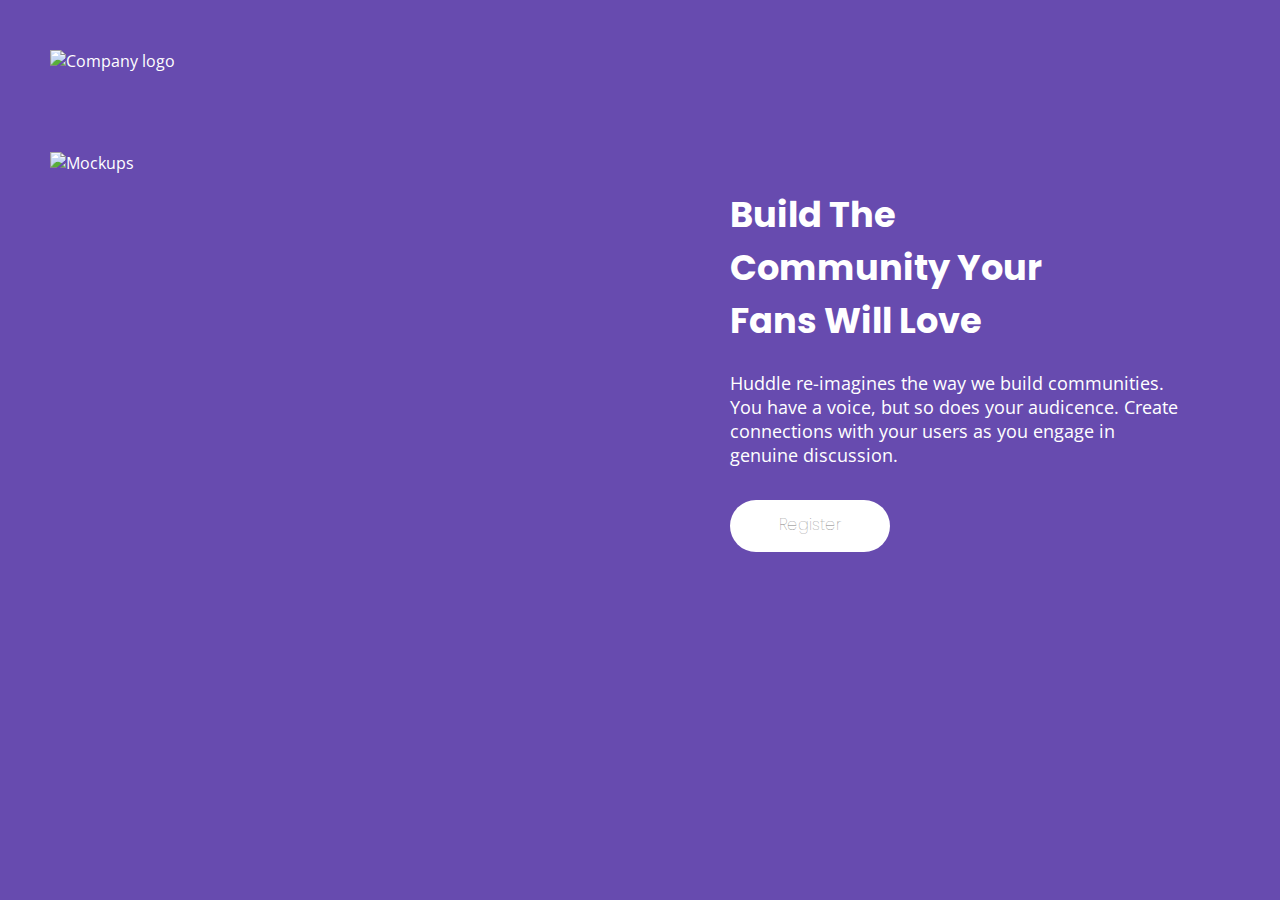
==== index.html @ 31f9a828 "fixed mobile view" ====
<!DOCTYPE html>
<html lang="en">
<head>
  <meta charset="UTF-8">
  <meta name="viewport" content="width=device-width, initial-scale=1.0"> <!-- displays site properly based on user's device -->
  <link rel="stylesheet" href="css/styles.css">
  <link rel="icon" type="image/png" sizes="32x32" href="./images/favicon-32x32.png">
  <link rel="preconnect" href="https://fonts.googleapis.com">
  <link rel="preconnect" href="https://fonts.gstatic.com" crossorigin>
  <link href="https://fonts.googleapis.com/css2?family=Open+Sans&family=Poppins&display=swap" rel="stylesheet">
  <title>Frontend Mentor | Huddle landing page with single introductory section</title>

  <!-- Feel free to remove these styles or customise in your own stylesheet 👍 -->

</head>
<body>
  
  <img class="company-logo" src="images/logo.svg" alt="Company logo">
  <div class="description">
    <img class="mockups" src="images/illustration-mockups.svg" alt="Mockups">
      <div class="text">
        <h1 class="title">Build The Community Your Fans Will Love</h1>
        <p class="paragraph">Huddle re-imagines the way we build communities. You have a voice, 
           but so does your audicence. Create connections with your users as you
          engage in genuine discussion.
        </p>
        <a href="#" class="BUTTON_IMP">Register</a>
      </div> 
  </div>
  <footer class="footer">
    <a href="#"><ion-icon class="f-icon" name="logo-facebook"></ion-icon></a>
    <a href="#"><ion-icon class="f-icon" name="logo-twitter"></ion-icon></a>
    <a href="#"><ion-icon class="f-icon"name="logo-instagram"></ion-icon></a>
  </footer>
  

  <script type="module" src="https://unpkg.com/ionicons@5.5.2/dist/ionicons/ionicons.esm.js"></script>
<script nomodule src="https://unpkg.com/ionicons@5.5.2/dist/ionicons/ionicons.js"></script>
</body>
</html>
---- css/styles.css ----
body{
    background-color: hsl(257, 40%, 49%);
    background-image: url("/images/bg-desktop.svg");
    font-family: 'Open Sans', sans-serif;
    color: white;
    font-weight: 400;
    margin: 0 0 0 0;
    position: relative;
    
}

.company-logo{
    display: block;
    margin: 50px auto 80px 50px;
    width: 200px;
}
.mockups{
    float: left;
    margin-left: 50px;
    padding: auto;
    width: 50%;
}

.text{
    font-size: 1.1rem;
    margin: 50px auto auto 57%;
    padding-top: 1%;
    padding-left: 0;
    padding-right: 0px;
    width: 35%;
}

.title{
    font-family: 'Poppins', sans-serif;
    color: white;
    font-weight: 400, 600;
    margin-right: 15%;
}
.paragraph{
    font-size: 1.1rem;
}
.BUTTON_IMP {
    -webkit-border-radius: 60px;
    -moz-border-radius: 60px;
    border-radius: 60px;
    height: 0;
    line-height: 0;
    color: #7c7c7c;
    font-family: 'Poppins', sans-serif;
    height: 7px;
    width: 120px;
    font-size: 1rem;
    font-weight: 100;
    padding: 25px 20px 20px 20px;
    text-align: center;
    background-color: white;
    text-decoration: none;
    display: inline-block;
    cursor: pointer;
    text-align: center;
    margin: 15px auto 0 auto;
 }
 
 .BUTTON_IMP:hover {
    background: hsl(300, 69%, 71%);
    color: white;
    border: none;
    -webkit-border-radius: 60px;
    -moz-border-radius: 60px;
    border-radius: 60px;
    text-decoration: none;
 }

 .f-icon{
     color: white;
     display: inline-block;
     margin: auto 15px;
     height: 40px;
     width: 40px;
     
 }
 .f-icon:hover{
     color: hsl(300, 69%, 71%);
 }

 .footer{
    margin-top: 13%;
     margin-left: 70%;
     position: absolute;
     
     
 }
 
 
 @media only screen and (min-width: 300px) and (max-width: 800px) {
    .mockups{
        text-align: center;
        width: 70%;
        display: block;
        float: none;
        margin: auto;
    }

    .text{
        display: block;
        position: relative;
        font-size: 0.7rem;
        margin: 0 15% 0 15%;
        width: auto;
        padding-left: 3.3%;
        padding-right: 3.3%;
        text-align: center;
        line-height: 1.7;
        
       /* margin: 50px 50px auto 30px;
    padding-top: 30px;
    padding-left: 750px;
    padding-right: 90px;*/
    }
    .paragraph{
        font-size: 1rem;
    }
    .description{
        display: block;
        margin: auto auto 50px auto;
       
    }

    .footer{
        display: block;
        margin: 0 auto auto auto;
        position: relative;
        text-align: center;
    }

    .f-icon{
        color: white;
        display: inline-block;
        margin: auto 15px;
        height: 40px;
        width: 40px;
    }
    .BUTTON_IMP {
        -webkit-border-radius: 60px;
        -moz-border-radius: 60px;
        border-radius: 60px;
        height: 0;
        line-height: 0;
        color: #7c7c7c;
        font-family: 'Poppins', sans-serif;
        height: 7px;
        width: 15rem;
        font-size: 1rem;
        font-weight: 100;
        padding: 25px 20px 20px 20px;
        text-align: center;
        background-color: white;
        text-decoration: none;
        display: inline-block;
        cursor: pointer;
        text-align: center;
        margin: auto;
     }
     .company-logo{
        display: block;
        margin: 50px auto 80px 50px;
        width: 150px;
    }

  }
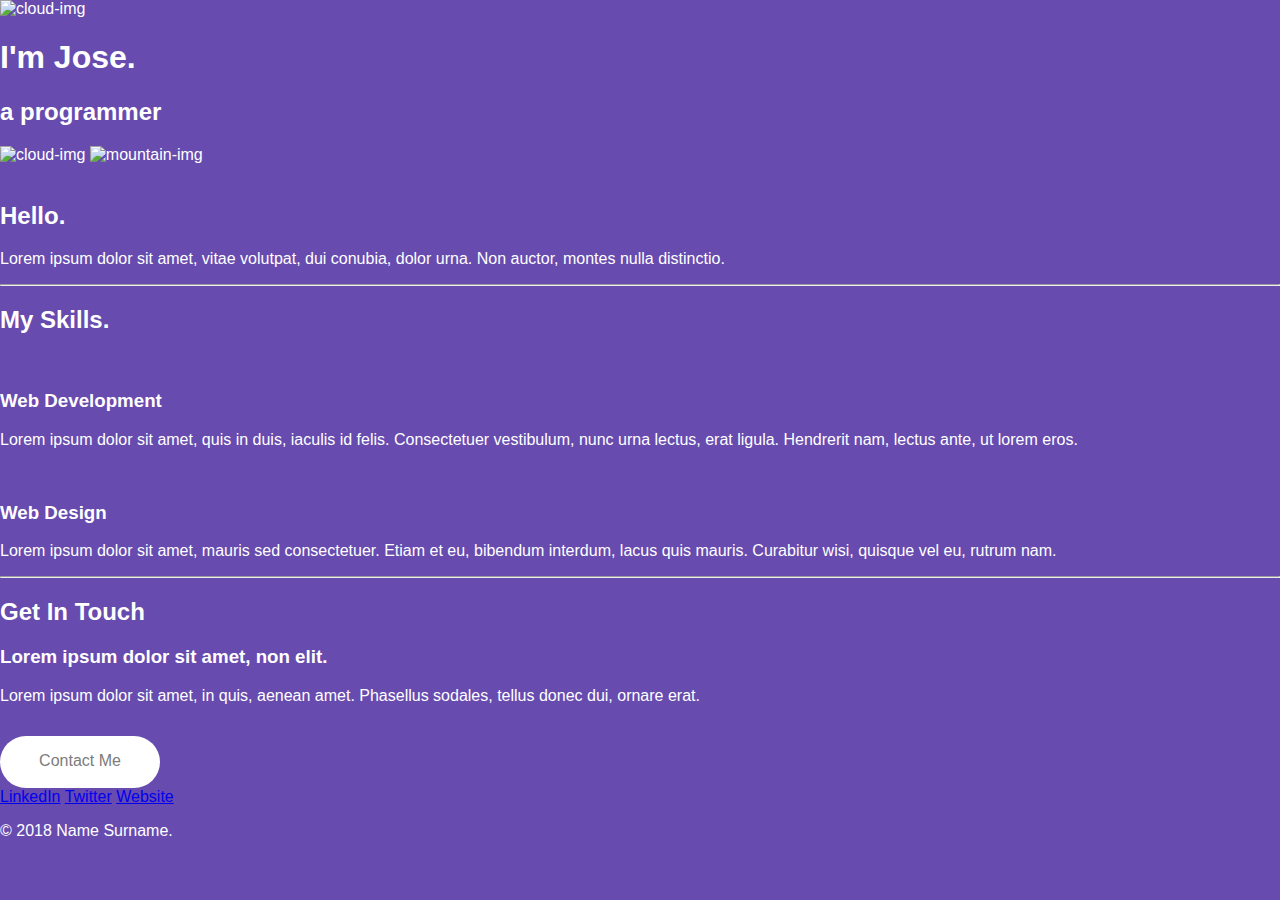
==== commit a7f4640a: "fixed company logo" ====
--- a/index.html
+++ b/index.html
@@ -1,40 +1,61 @@
-<!DOCTYPE html>
-<html lang="en">
-<head>
-  <meta charset="UTF-8">
-  <meta name="viewport" content="width=device-width, initial-scale=1.0"> <!-- displays site properly based on user's device -->
-  <link rel="stylesheet" href="css/styles.css">
-  <link rel="icon" type="image/png" sizes="32x32" href="./images/favicon-32x32.png">
-  <link rel="preconnect" href="https://fonts.googleapis.com">
-  <link rel="preconnect" href="https://fonts.gstatic.com" crossorigin>
-  <link href="https://fonts.googleapis.com/css2?family=Open+Sans&family=Poppins&display=swap" rel="stylesheet">
-  <title>Frontend Mentor | Huddle landing page with single introductory section</title>
-
-  <!-- Feel free to remove these styles or customise in your own stylesheet 👍 -->
-
-</head>
-<body>
-  
-  <img class="company-logo" src="images/logo.svg" alt="Company logo">
-  <div class="description">
-    <img class="mockups" src="images/illustration-mockups.svg" alt="Mockups">
-      <div class="text">
-        <h1 class="title">Build The Community Your Fans Will Love</h1>
-        <p class="paragraph">Huddle re-imagines the way we build communities. You have a voice, 
-           but so does your audicence. Create connections with your users as you
-          engage in genuine discussion.
-        </p>
-        <a href="#" class="BUTTON_IMP">Register</a>
-      </div> 
-  </div>
-  <footer class="footer">
-    <a href="#"><ion-icon class="f-icon" name="logo-facebook"></ion-icon></a>
-    <a href="#"><ion-icon class="f-icon" name="logo-twitter"></ion-icon></a>
-    <a href="#"><ion-icon class="f-icon"name="logo-instagram"></ion-icon></a>
-  </footer>
-  
-
-  <script type="module" src="https://unpkg.com/ionicons@5.5.2/dist/ionicons/ionicons.esm.js"></script>
-<script nomodule src="https://unpkg.com/ionicons@5.5.2/dist/ionicons/ionicons.js"></script>
-</body>
+<!DOCTYPE html>
+<html lang="en">
+<head>
+    <meta charset="UTF-8">
+    <meta http-equiv="X-UA-Compatible" content="IE=edge">
+    <meta name="viewport" content="width=device-width, initial-scale=1.0">
+    <title>My name</title>
+    <link rel="stylesheet" type="text/css" href="css/styles.css">
+    <link rel="icon" href="favicon.ico">
+    <link rel="preconnect" href="https://fonts.googleapis.com">
+<link rel="preconnect" href="https://fonts.gstatic.com" crossorigin>
+<link href="https://fonts.googleapis.com/css2?family=Barlow:wght@100&family=Merriweather:wght@300&family=Roboto&family=Roboto+Serif:wght@100&display=swap" rel="stylesheet">
+</head>
+<body>
+    <div class="top-container">
+        <img class="top-cloud" src="images/cloud.png" alt="cloud-img">
+        <h1>I'm Jose.</h1>
+        <h2>a programmer</h2>
+        <img class="bottom-cloud" src="images/cloud.png" alt="cloud-img">
+        <img src="images/mountain.png" alt="mountain-img">
+
+    </div>
+    <div class="middle-container">
+        <div class="profile">
+          <img src="https://i.ibb.co/w7RSNd4/Beluga-PFP-modified.png" height="100px" alt="">
+          <h2>Hello.</h2>
+          <p>Lorem ipsum dolor sit amet, vitae volutpat, dui conubia, dolor urna. Non auctor, montes nulla distinctio.</p>
+        </div>
+        <hr>
+        <div class="skills">
+          <h2><strong>My Skills.</strong></h2>
+          <div class="skill-row">
+            <img class="img-skill" src="https://cdn-icons-png.flaticon.com/512/4667/4667917.png" alt="">
+            <h3>Web Development</h3>
+            <p class="skill-text">Lorem ipsum dolor sit amet, quis in duis, iaculis id felis. Consectetuer vestibulum, nunc urna lectus, erat ligula. Hendrerit nam, lectus ante, ut lorem eros.</p>
+          </div>
+          <div class="skill-row">
+            <img class="img-skill" id="img-skill1" src="https://cdn-icons-png.flaticon.com/512/2868/2868174.png" alt="">
+            <h3>Web Design</h3>
+            <p class="skill-text">Lorem ipsum dolor sit amet, mauris sed consectetuer. Etiam et eu, bibendum interdum, lacus quis mauris. Curabitur wisi, quisque vel eu, rutrum nam.</p>
+          </div>
+        </div>
+        <hr>
+        <div class="contact-me">
+          <h2>Get In Touch</h2>
+          <h3>Lorem ipsum dolor sit amet, non elit.</h3>
+          <p>Lorem ipsum dolor sit amet, in quis, aenean amet. Phasellus sodales, tellus donec dui, ornare erat.</p>
+          
+          <a href="#" class="BUTTON_IMP">Contact Me</a>
+        </div>
+      </div>
+      
+      
+      <div class="bottom-container">
+        <a class="footer-link" href="https://www.linkedin.com/">LinkedIn</a>
+        <a class="footer-link" href="https://twitter.com/">Twitter</a>
+        <a class="footer-link" href="https://www.appbrewery.co/">Website</a>
+        <p class="copy">© 2018 Name Surname.</p>
+      </div>
+</body>
 </html>--- a/css/styles.css
+++ b/css/styles.css
@@ -101,6 +101,9 @@
         margin: auto;
     }
 
+    .title{
+        margin-right: 0;
+    }
     .text{
         display: block;
         position: relative;
@@ -119,6 +122,8 @@
     }
     .paragraph{
         font-size: 1rem;
+        margin: 0;
+        padding: 0;
     }
     .description{
         display: block;
@@ -152,14 +157,14 @@
         width: 15rem;
         font-size: 1rem;
         font-weight: 100;
-        padding: 25px 20px 20px 20px;
+        padding: 25px 0px 20px 0px;
         text-align: center;
         background-color: white;
         text-decoration: none;
         display: inline-block;
         cursor: pointer;
         text-align: center;
-        margin: auto;
+        
      }
      .company-logo{
         display: block;
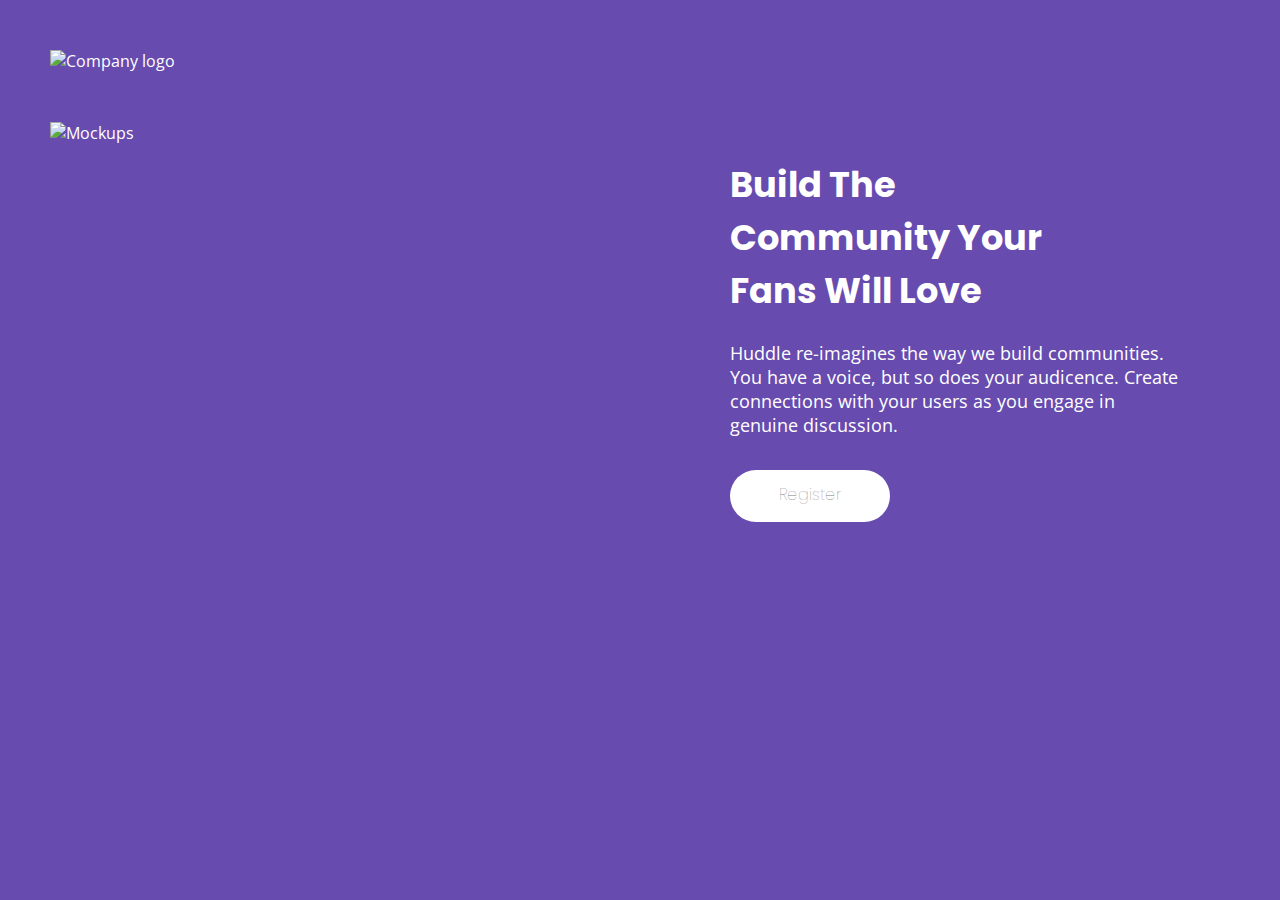
==== commit 5c53820c: "Fixed file" ====
--- a/index.html
+++ b/index.html
@@ -1,61 +1,40 @@
-<!DOCTYPE html>
-<html lang="en">
-<head>
-    <meta charset="UTF-8">
-    <meta http-equiv="X-UA-Compatible" content="IE=edge">
-    <meta name="viewport" content="width=device-width, initial-scale=1.0">
-    <title>My name</title>
-    <link rel="stylesheet" type="text/css" href="css/styles.css">
-    <link rel="icon" href="favicon.ico">
-    <link rel="preconnect" href="https://fonts.googleapis.com">
-<link rel="preconnect" href="https://fonts.gstatic.com" crossorigin>
-<link href="https://fonts.googleapis.com/css2?family=Barlow:wght@100&family=Merriweather:wght@300&family=Roboto&family=Roboto+Serif:wght@100&display=swap" rel="stylesheet">
-</head>
-<body>
-    <div class="top-container">
-        <img class="top-cloud" src="images/cloud.png" alt="cloud-img">
-        <h1>I'm Jose.</h1>
-        <h2>a programmer</h2>
-        <img class="bottom-cloud" src="images/cloud.png" alt="cloud-img">
-        <img src="images/mountain.png" alt="mountain-img">
-
-    </div>
-    <div class="middle-container">
-        <div class="profile">
-          <img src="https://i.ibb.co/w7RSNd4/Beluga-PFP-modified.png" height="100px" alt="">
-          <h2>Hello.</h2>
-          <p>Lorem ipsum dolor sit amet, vitae volutpat, dui conubia, dolor urna. Non auctor, montes nulla distinctio.</p>
-        </div>
-        <hr>
-        <div class="skills">
-          <h2><strong>My Skills.</strong></h2>
-          <div class="skill-row">
-            <img class="img-skill" src="https://cdn-icons-png.flaticon.com/512/4667/4667917.png" alt="">
-            <h3>Web Development</h3>
-            <p class="skill-text">Lorem ipsum dolor sit amet, quis in duis, iaculis id felis. Consectetuer vestibulum, nunc urna lectus, erat ligula. Hendrerit nam, lectus ante, ut lorem eros.</p>
-          </div>
-          <div class="skill-row">
-            <img class="img-skill" id="img-skill1" src="https://cdn-icons-png.flaticon.com/512/2868/2868174.png" alt="">
-            <h3>Web Design</h3>
-            <p class="skill-text">Lorem ipsum dolor sit amet, mauris sed consectetuer. Etiam et eu, bibendum interdum, lacus quis mauris. Curabitur wisi, quisque vel eu, rutrum nam.</p>
-          </div>
-        </div>
-        <hr>
-        <div class="contact-me">
-          <h2>Get In Touch</h2>
-          <h3>Lorem ipsum dolor sit amet, non elit.</h3>
-          <p>Lorem ipsum dolor sit amet, in quis, aenean amet. Phasellus sodales, tellus donec dui, ornare erat.</p>
-          
-          <a href="#" class="BUTTON_IMP">Contact Me</a>
-        </div>
-      </div>
-      
-      
-      <div class="bottom-container">
-        <a class="footer-link" href="https://www.linkedin.com/">LinkedIn</a>
-        <a class="footer-link" href="https://twitter.com/">Twitter</a>
-        <a class="footer-link" href="https://www.appbrewery.co/">Website</a>
-        <p class="copy">© 2018 Name Surname.</p>
-      </div>
-</body>
+<!DOCTYPE html>
+<html lang="en">
+<head>
+  <meta charset="UTF-8">
+  <meta name="viewport" content="width=device-width, initial-scale=1.0"> <!-- displays site properly based on user's device -->
+  <link rel="stylesheet" href="css/styles.css">
+  <link rel="icon" type="image/png" sizes="32x32" href="./images/favicon-32x32.png">
+  <link rel="preconnect" href="https://fonts.googleapis.com">
+  <link rel="preconnect" href="https://fonts.gstatic.com" crossorigin>
+  <link href="https://fonts.googleapis.com/css2?family=Open+Sans&family=Poppins&display=swap" rel="stylesheet">
+  <title>Frontend Mentor | Huddle landing page with single introductory section</title>
+
+  <!-- Feel free to remove these styles or customise in your own stylesheet 👍 -->
+
+</head>
+<body>
+  
+  <img class="company-logo" src="images/logo.svg" alt="Company logo">
+  <div class="description">
+    <img class="mockups" src="images/illustration-mockups.svg" alt="Mockups">
+      <div class="text">
+        <h1 class="title">Build The Community Your Fans Will Love</h1>
+        <p class="paragraph">Huddle re-imagines the way we build communities. You have a voice, 
+           but so does your audicence. Create connections with your users as you
+          engage in genuine discussion.
+        </p>
+        <a href="#" class="BUTTON_IMP">Register</a>
+      </div> 
+  </div>
+  <footer class="footer">
+    <a href="#"><ion-icon class="f-icon" name="logo-facebook"></ion-icon></a>
+    <a href="#"><ion-icon class="f-icon" name="logo-twitter"></ion-icon></a>
+    <a href="#"><ion-icon class="f-icon"name="logo-instagram"></ion-icon></a>
+  </footer>
+  
+
+  <script type="module" src="https://unpkg.com/ionicons@5.5.2/dist/ionicons/ionicons.esm.js"></script>
+<script nomodule src="https://unpkg.com/ionicons@5.5.2/dist/ionicons/ionicons.js"></script>
+</body>
 </html>--- a/css/styles.css
+++ b/css/styles.css
@@ -11,7 +11,8 @@
 
 .company-logo{
     display: block;
-    margin: 50px auto 80px 50px;
+    position: relative;
+    margin: 50px auto 50px 50px;
     width: 200px;
 }
 .mockups{
@@ -100,9 +101,13 @@
         float: none;
         margin: auto;
     }
-
+    .company-logo{
+        margin: 50px auto 30px 50px !important;
+    }
     .title{
-        margin-right: 0;
+        font-size: 1.2rem;
+        margin: 0;
+        padding: 0;
     }
     .text{
         display: block;
@@ -127,7 +132,9 @@
     }
     .description{
         display: block;
-        margin: auto auto 50px auto;
+        margin: 0 0 50px 0;
+        padding-left: 0;
+        padding-right: 0;
        
     }
 
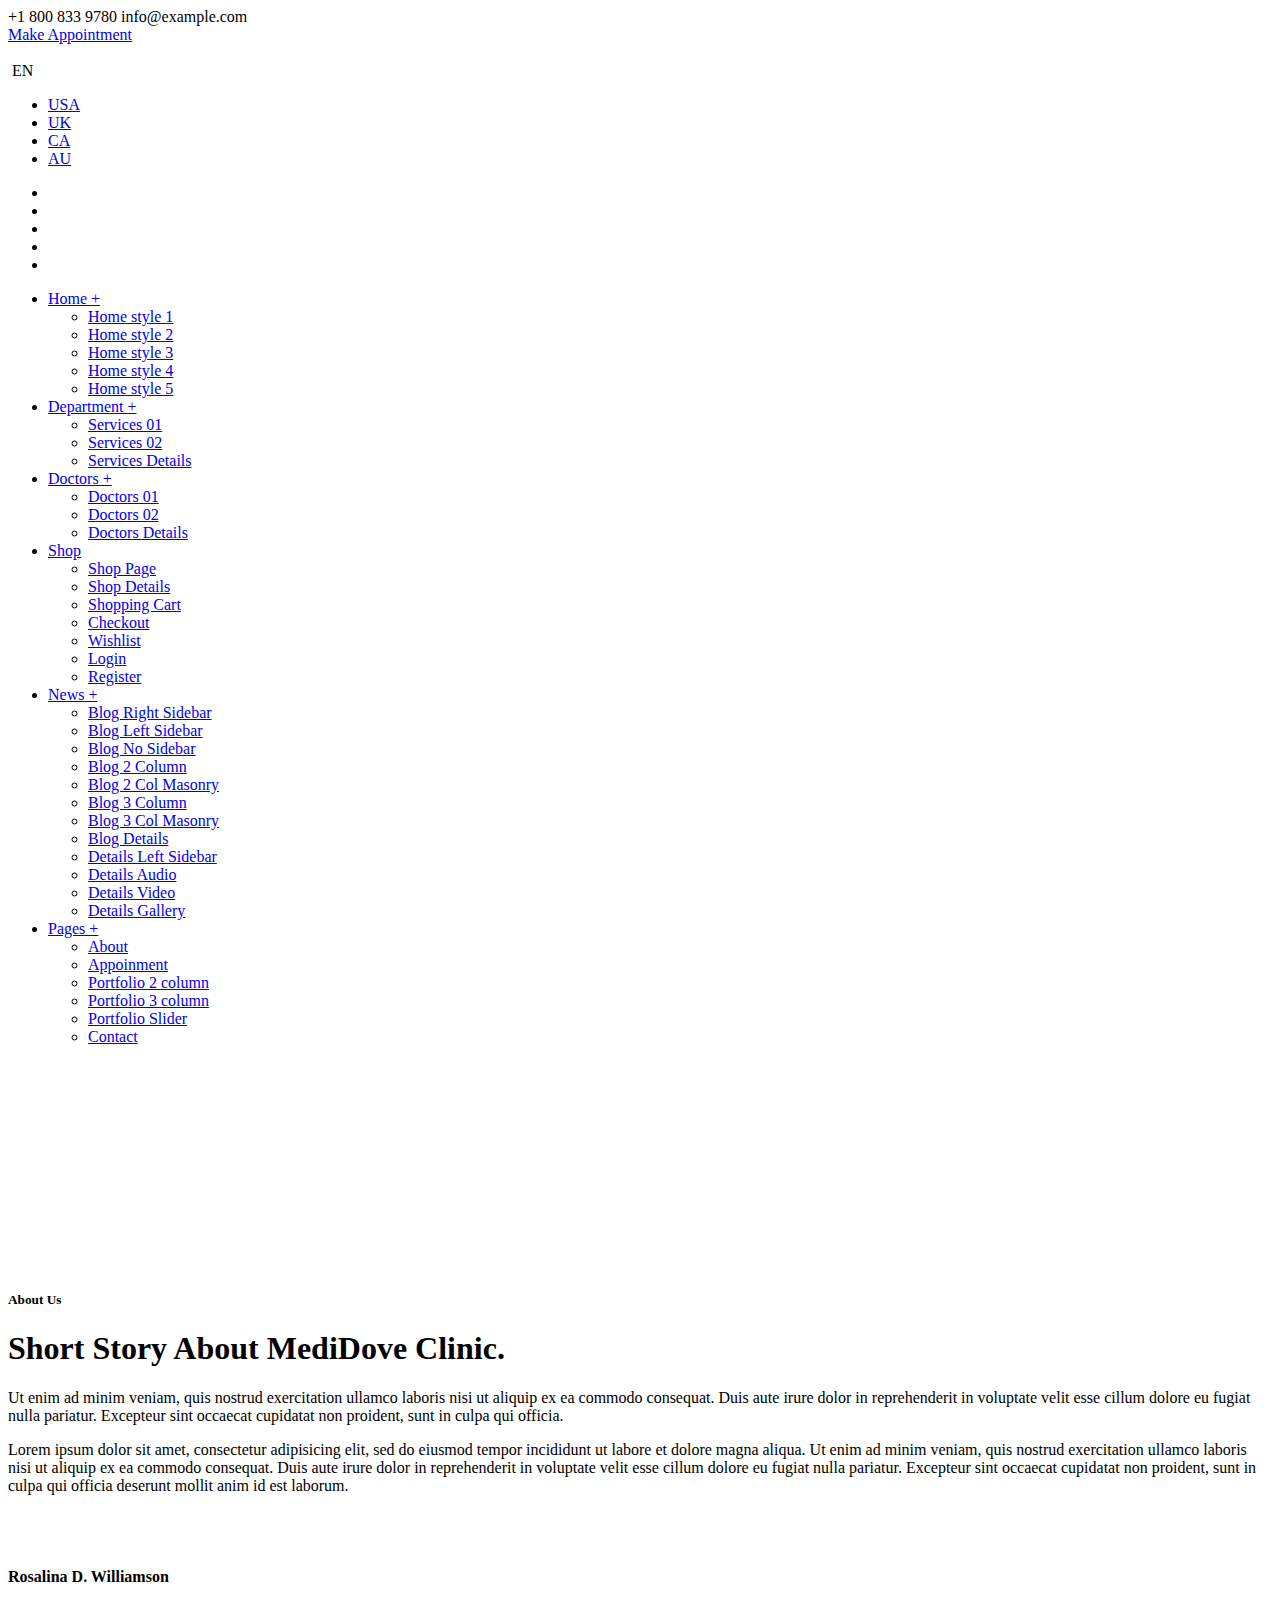
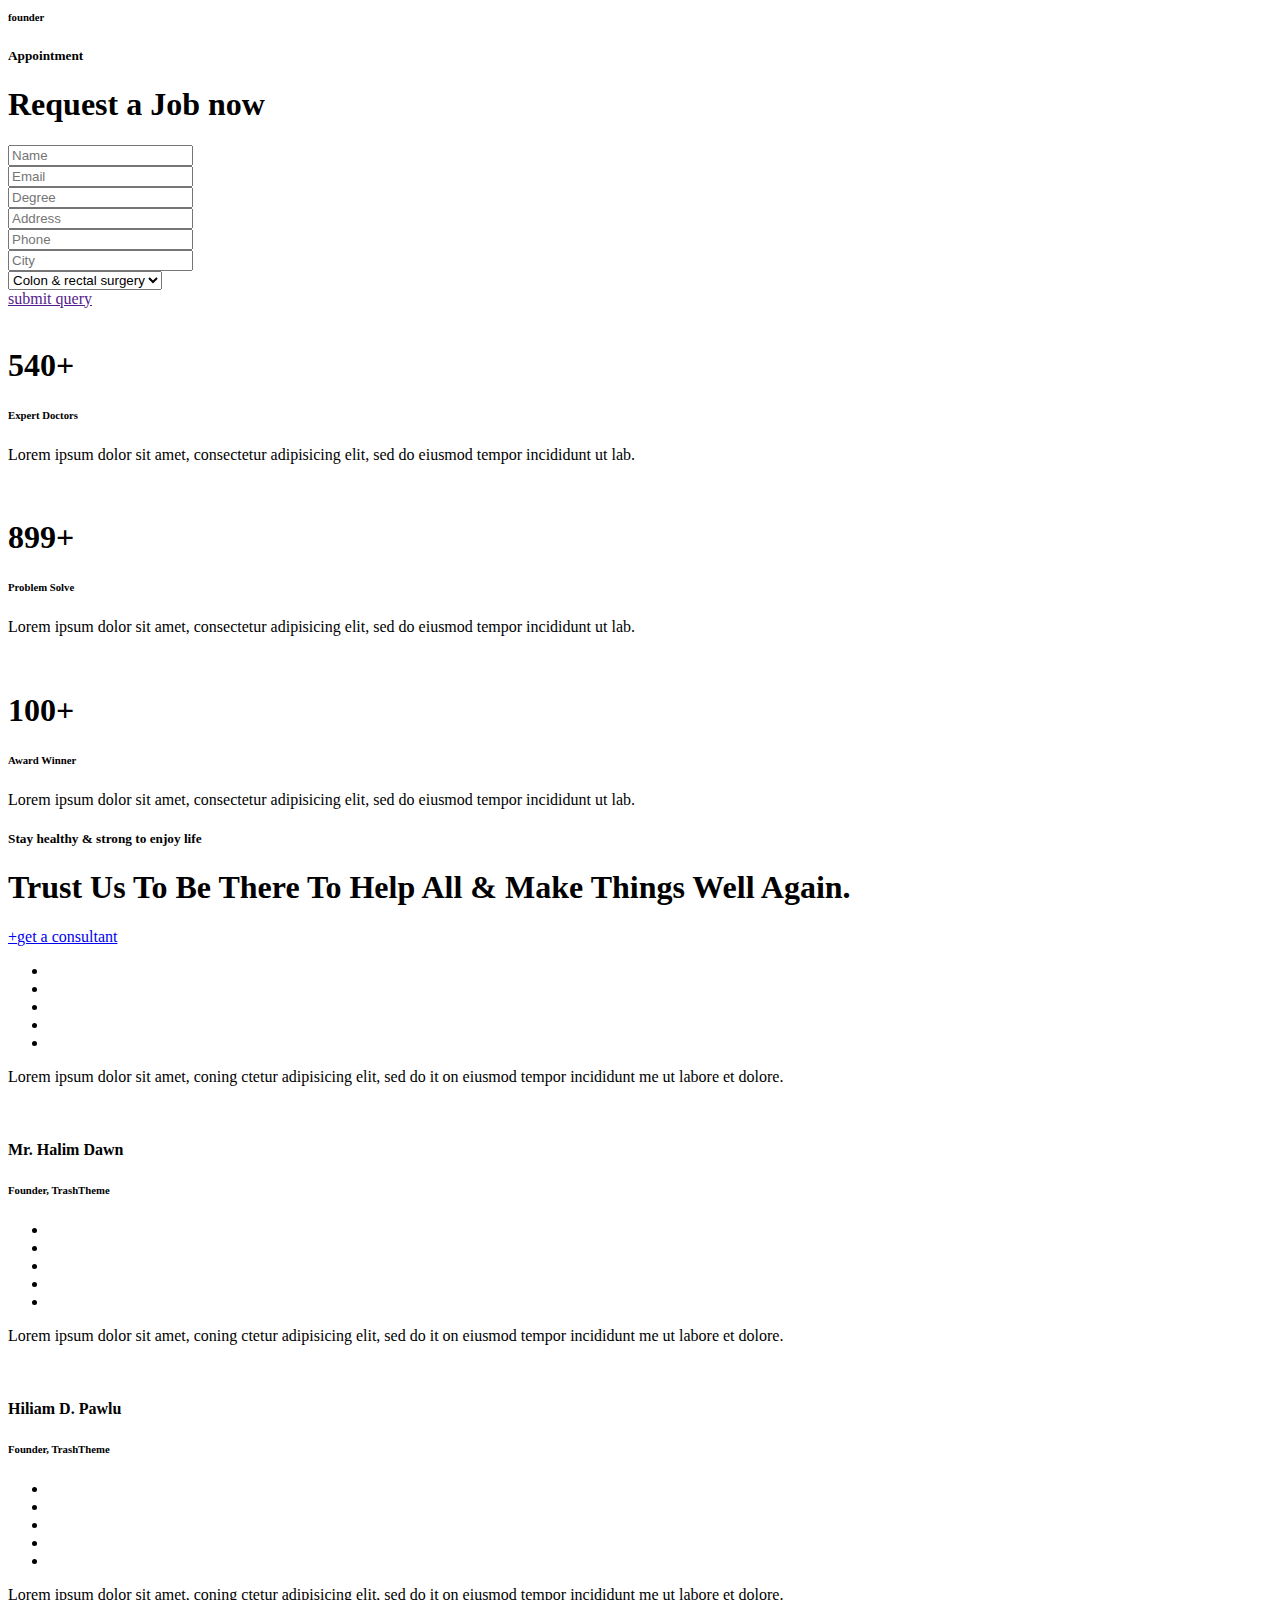
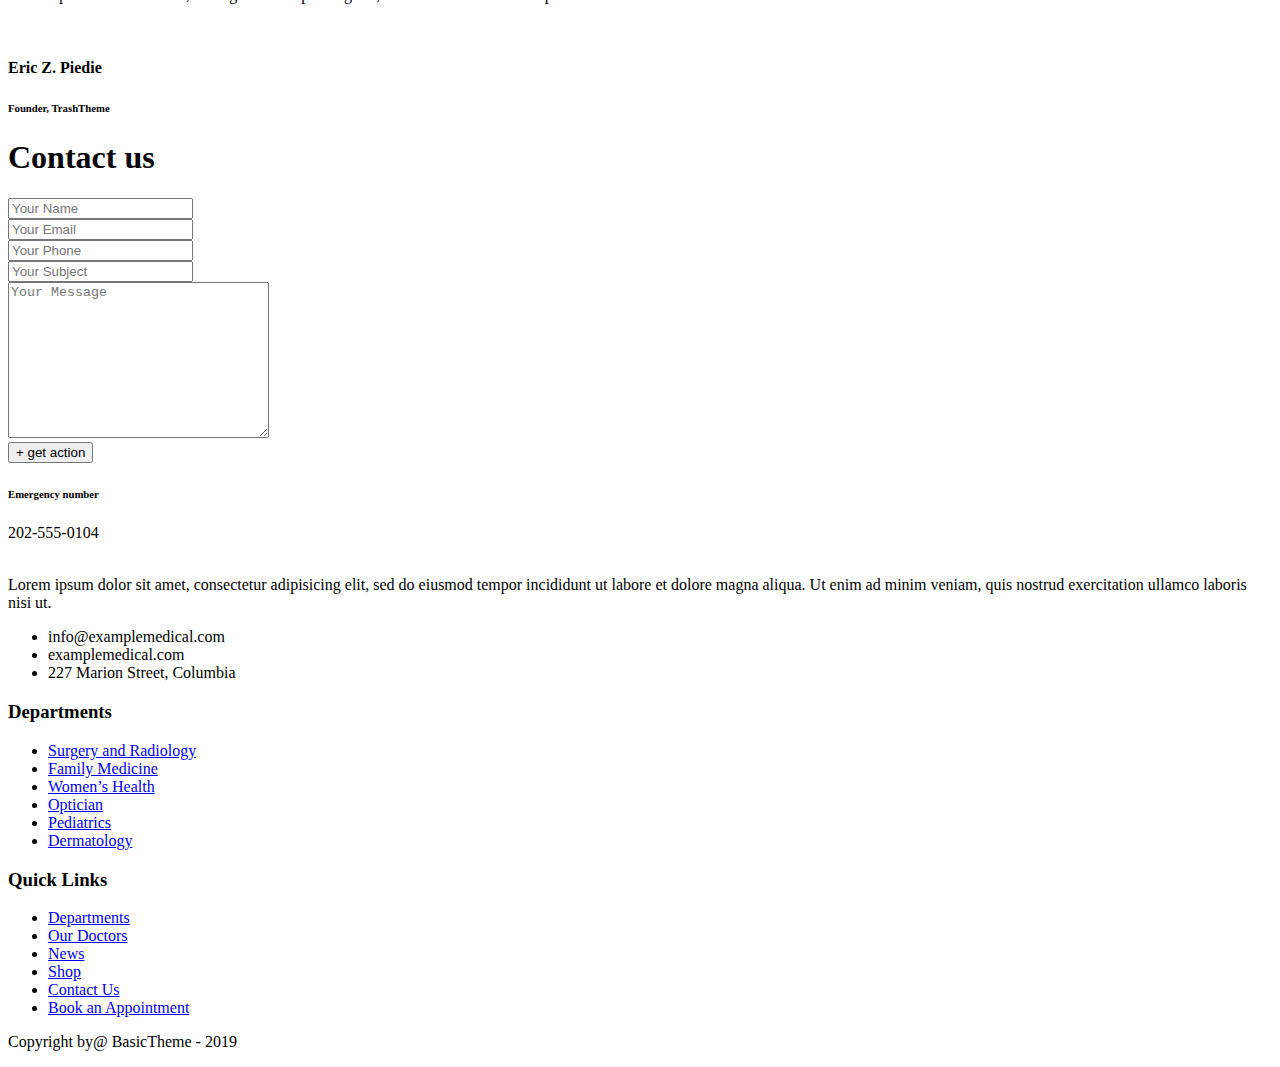
==== commit bb90b578: "Add files via upload" ====
--- a/index.html
+++ b/index.html
@@ -1,40 +1,1173 @@
-<!DOCTYPE html>
-<html lang="en">
-<head>
-  <meta charset="UTF-8">
-  <meta name="viewport" content="width=device-width, initial-scale=1.0"> <!-- displays site properly based on user's device -->
-  <link rel="stylesheet" href="css/styles.css">
-  <link rel="icon" type="image/png" sizes="32x32" href="./images/favicon-32x32.png">
-  <link rel="preconnect" href="https://fonts.googleapis.com">
-  <link rel="preconnect" href="https://fonts.gstatic.com" crossorigin>
-  <link href="https://fonts.googleapis.com/css2?family=Open+Sans&family=Poppins&display=swap" rel="stylesheet">
-  <title>Frontend Mentor | Huddle landing page with single introductory section</title>
-
-  <!-- Feel free to remove these styles or customise in your own stylesheet 👍 -->
-
-</head>
-<body>
-  
-  <img class="company-logo" src="images/logo.svg" alt="Company logo">
-  <div class="description">
-    <img class="mockups" src="images/illustration-mockups.svg" alt="Mockups">
-      <div class="text">
-        <h1 class="title">Build The Community Your Fans Will Love</h1>
-        <p class="paragraph">Huddle re-imagines the way we build communities. You have a voice, 
-           but so does your audicence. Create connections with your users as you
-          engage in genuine discussion.
-        </p>
-        <a href="#" class="BUTTON_IMP">Register</a>
-      </div> 
-  </div>
-  <footer class="footer">
-    <a href="#"><ion-icon class="f-icon" name="logo-facebook"></ion-icon></a>
-    <a href="#"><ion-icon class="f-icon" name="logo-twitter"></ion-icon></a>
-    <a href="#"><ion-icon class="f-icon"name="logo-instagram"></ion-icon></a>
-  </footer>
-  
-
-  <script type="module" src="https://unpkg.com/ionicons@5.5.2/dist/ionicons/ionicons.esm.js"></script>
-<script nomodule src="https://unpkg.com/ionicons@5.5.2/dist/ionicons/ionicons.js"></script>
-</body>
+<!doctype html>
+<html class="no-js" lang="zxx">
+
+    <head>
+        <meta charset="utf-8">
+        <meta http-equiv="x-ua-compatible" content="ie=edge">
+        <title>MediDove - Medical and Health HTML5 Template </title>
+        <meta name="description" content="">
+        <meta name="viewport" content="width=device-width, initial-scale=1">
+
+        <link rel="manifest" href="site.webmanifest">
+        <link rel="shortcut icon" type="image/x-icon" href="img/favicon.png">
+        <!-- Place favicon.png in the root directory -->
+
+        <!-- CSS here -->
+        <link rel="stylesheet" href="css/bootstrap.min.css">
+        <link rel="stylesheet" href="css/owl.carousel.min.css">
+        <link rel="stylesheet" href="css/animate.min.css">
+        <link rel="stylesheet" href="css/nice-select.css">
+        <link rel="stylesheet" href="css/magnific-popup.css">
+        <link rel="stylesheet" href="css/all.min.css">
+        <link rel="stylesheet" href="css/meanmenu.css">
+        <link rel="stylesheet" href="css/slick.css">
+        <link rel="stylesheet" href="css/default.css">
+        <link rel="stylesheet" href="css/style.css">
+        <link rel="stylesheet" href="css/responsive.css">
+    </head>
+
+    <body>
+
+        <!-- header begin -->
+        <header>
+            <div class="top-bar d-none d-md-block">
+                <div class="container">
+                    <div class="row d-flex align-items-center">
+                        <div class="col-xl-6 offset-xl-1 col-lg-6 offset-lg-1 col-md-7 offset-md-1">
+                            <div class="header-info">
+                                <span><i class="fas fa-phone"></i> +1 800 833 9780</span>
+                                <span><i class="fas fa-envelope"></i> info@example.com</span>
+                            </div>
+                        </div>
+                        <div class="col-xl-5 col-lg-5 col-md-4">
+                            <div class="header-top-right-btn f-right">
+                                <a href="appoinment.html" class="btn">Make Appointment</a>
+                            </div>
+                        </div>
+                    </div>
+                </div>
+            </div>
+            <!-- menu-area -->
+            <nav class="header-menu-area">
+                <div class="container">
+                    <div class="row">
+                        <div class="col-xl-3 col-lg-3 col-md-5 d-flex align-items-center">
+                            <div class="logo logo-circle pos-rel">
+                                <a href="index.html"><img src="img/logo/logo.png" alt=""></a>
+                            </div>
+                        </div>
+                        <div class="col-xl-9 col-lg-9 col-md-9">
+                            <div class="header-right f-right">
+                                <div class="header-lang f-right pos-rel d-none d-lg-block">
+                                    <div class="lang-icon">
+                                        <img src="img/icon/lang.png" alt="">
+                                        <span>EN<i class="fas fa-angle-down"></i></span>
+                                    </div>
+                                    <ul class="header-lang-list">
+                                        <li><a href="#">USA</a></li>
+                                        <li><a href="#">UK</a></li>
+                                        <li><a href="#">CA</a></li>
+                                        <li><a href="#">AU</a></li>
+                                    </ul>
+                                </div>
+                                <div class="header-social-icons f-right d-none d-xl-block">
+                                    <ul>
+                                        <li><a href="#"><i class="fab fa-facebook-f"></i></a></li>
+                                        <li><a href="#"><i class="fab fa-behance"></i></a></li>
+                                        <li><a href="#"><i class="fab fa-youtube"></i></a></li>
+                                        <li><a href="#"><i class="fab fa-linkedin"></i></a></li>
+                                        <li><a href="#"><i class="fab fa-pinterest"></i></a></li>
+                                    </ul>
+                                </div>
+                            </div>
+                            <div class="header__menu f-right">
+                                <nav id="mobile-menu">
+                                    <ul>
+                                        <li><a href="index.html">Home +</a>
+                                            <ul class="submenu">
+                                                <li><a href="index.html">Home style 1</a></li>
+                                                <li><a href="index-2.html">Home style 2</a></li>
+                                                <li><a href="index-3.html">Home style 3</a></li>
+                                                <li><a href="index-4.html">Home style 4</a></li>
+                                                <li><a href="index-5.html">Home style 5</a></li>
+                                            </ul>
+                                        </li>
+                                        <li><a href="services.html">Department +</a>
+                                            <ul class="submenu">
+                                                <li><a href="services.html">Services 01</a></li>
+                                                <li><a href="services-2.html">Services 02</a></li>
+                                                <li><a href="services-details.html">Services Details</a></li>
+                                            </ul>
+                                        </li>
+                                        <li><a href="doctor.html">Doctors +</a>
+                                            <ul class="submenu">
+                                                <li><a href="doctor.html">Doctors 01</a></li>
+                                                <li><a href="doctor-2.html">Doctors 02</a></li>
+                                                <li><a href="doctor-details.html">Doctors Details</a></li>
+                                            </ul>
+                                        </li>
+                                        <li><a href="shop.html">Shop</a>
+                                            <ul class="submenu">
+                                                <li><a href="shop.html">Shop Page</a></li>
+                                                <li><a href="product-details.html">Shop Details</a></li>
+                                                <li><a href="cart.html">Shopping Cart</a></li>
+                                                <li><a href="checkout.html">Checkout</a></li>
+                                                <li><a href="wishlist.html">Wishlist</a></li>
+                                                <li><a href="login.html">Login</a></li>
+                                                <li><a href="register.html">Register</a></li>
+                                            </ul>
+                                        </li>
+                                        <li><a href="blog.html">News +</a>
+                                            <ul class="submenu">
+                                                <li><a href="blog.html">Blog Right Sidebar</a></li>
+                                                <li><a href="blog-left-sidebar.html">Blog Left Sidebar</a></li>
+                                                <li><a href="blog-no-sidebar.html">Blog No Sidebar</a></li>
+                                                <li><a href="blog-2-col.html">Blog 2 Column</a></li>
+                                                <li><a href="blog-2-col-mas.html">Blog 2 Col Masonry</a></li>
+                                                <li><a href="blog-3-col.html">Blog 3 Column</a></li>
+                                                <li><a href="blog-3-col-mas.html">Blog 3 Col Masonry</a></li>
+                                                <li><a href="blog-details.html">Blog Details</a></li>
+                                                <li><a href="blog-details-left-sidebar.html">Details Left Sidebar</a>
+                                                </li>
+                                                <li><a href="blog-details-audio.html">Details Audio</a></li>
+                                                <li><a href="blog-details-video.html">Details Video</a></li>
+                                                <li><a href="blog-details-gallery.html">Details Gallery</a></li>
+                                            </ul>
+                                        </li>
+                                        <li><a href="#">Pages +</a>
+                                            <ul class="submenu">
+                                                <li><a href="about.html">About</a></li>
+                                                <li><a href="appoinment.html">Appoinment</a></li>
+                                                <li><a href="portfolio-2-col.html">Portfolio 2 column</a></li>
+                                                <li><a href="portfolio.html">Portfolio 3 column</a></li>
+                                                <li><a href="portfolio-slider.html">Portfolio Slider</a></li>
+                                                <li><a href="contact.html">Contact</a></li>
+                                            </ul>
+                                        </li>
+                                    </ul>
+                                </nav>
+                            </div>
+                        </div>
+                        <div class="col-12">
+                            <div class="mobile-menu"></div>
+                        </div>
+                    </div>
+                </div>
+            </nav>
+        </header>
+        <!-- header end -->
+
+        <main>
+
+            <section id="video-banner">
+                <video autoplay muted loop id="myVideo">
+                    <source src="./video/hsa.webm" type="video/mp4">
+                </video>
+            </section>
+
+            <style>
+
+            </style>
+            <!-- hero-area start -->
+            <!-- <section class="hero-area">
+                <div class="hero-slider">
+                    <div class="slider-active">
+                        <div class="single-slider slider-height d-flex align-items-center"
+                            data-background="img/slider/slider-bg-1.jpg">
+                            <div class="container">
+                                <div class="row">
+                                    <div class="col-xl-6 col-lg-8 col-md-10">
+                                        <div class="hero-text">
+                                            <div class="hero-slider-caption ">
+                                                <h5 data-animation="fadeInUp" data-delay=".2s">We are here for your
+                                                    care.</h5>
+                                                <h1 data-animation="fadeInUp" data-delay=".4s">Best Care & Better
+                                                    Doctor.</h1>
+                                                <p data-animation="fadeInUp" data-delay=".6s">Lorem ipsum dolor sit
+                                                    amet, consectetur adipisicing elit, sed do eiusmod tempor incididunt
+                                                    ut labore et dolore magna aliqua.</p>
+                                            </div>
+                                            <div class="hero-slider-btn">
+                                                <a data-animation="fadeInLeft" data-delay=".6s" href="appoinment.html"
+                                                    class="btn btn-icon ml-0"><span>+</span>Make Appointment</a>
+                                                <a data-animation="fadeInRight" data-delay="1.0s"
+                                                    href="https://www.youtube.com/watch?v=eXQgPCsd83c"
+                                                    class="play-btn popup-video"><i class="fas fa-play"></i></a>
+                                            </div>
+                                        </div>
+                                    </div>
+                                </div>
+                            </div>
+                        </div>
+                        <div class="single-slider slider-height d-flex align-items-center"
+                            data-background="img/slider/slider-bg-2in1.jpg">
+                            <div class="container">
+                                <div class="row">
+                                    <div class="col-xl-6 col-lg-8 col-md-10">
+                                        <div class="hero-text">
+                                            <div class="hero-slider-caption ">
+                                                <h5 data-animation="fadeInUp" data-delay=".2s">We are here for your
+                                                    care.</h5>
+                                                <h1 data-animation="fadeInUp" data-delay=".4s">Best Care & Better
+                                                    Doctor.</h1>
+                                                <p data-animation="fadeInUp" data-delay=".6s">Lorem ipsum dolor sit
+                                                    amet, consectetur adipisicing elit, sed do eiusmod tempor incididunt
+                                                    ut labore et dolore magna aliqua.</p>
+                                            </div>
+                                            <div class="hero-slider-btn">
+                                                <a data-animation="fadeInLeft" data-delay=".6s" href="appoinment.html"
+                                                    class="btn btn-icon ml-0"><span>+</span>Make Appointment</a>
+                                                <a data-animation="fadeInRight" data-delay="1.0s"
+                                                    href="https://www.youtube.com/watch?v=eXQgPCsd83c"
+                                                    class="play-btn popup-video"><i class="fas fa-play"></i></a>
+                                            </div>
+                                        </div>
+                                    </div>
+                                </div>
+                            </div>
+                        </div>
+                    </div>
+                </div>
+            </section> -->
+            <!-- hero-area end -->
+            <!-- about-area start -->
+            <section class="about-area pt-120 pb-90">
+                <div class="container">
+                    <div class="row">
+                        <div class="col-xl-6 col-lg-5">
+                            <div class="medical-icon-brand-2">
+                                <img src="img/about/medical-brand-icon-border.png" alt="">
+                            </div>
+                            <div class="about-left-side pos-rel mb-30">
+                                <div class="about-front-img">
+                                    <img src="img/about/about-img.jpg" alt="">
+                                </div>
+                                <div class="about-shape">
+                                    <img src="img/about/about-shape.png" alt="">
+                                </div>
+                            </div>
+                        </div>
+                        <div class="col-xl-6 col-lg-7">
+                            <div class="about-right-side pt-55 mb-30">
+                                <div class="about-title mb-20">
+                                    <h5>About Us</h5>
+                                    <h1>Short Story About MediDove Clinic.</h1>
+                                </div>
+                                <div class="about-text">
+                                    <p>Ut enim ad minim veniam, quis nostrud exercitation ullamco laboris nisi ut
+                                        aliquip ex ea commodo consequat. Duis aute
+                                        irure dolor in reprehenderit in voluptate velit esse cillum dolore eu fugiat
+                                        nulla pariatur. Excepteur sint occaecat
+                                        cupidatat non proident, sunt in culpa qui officia.</p>
+                                    <p>Lorem ipsum dolor sit amet, consectetur adipisicing elit, sed do eiusmod tempor
+                                        incididunt ut labore et dolore magna
+                                        aliqua. Ut enim ad minim veniam, quis nostrud exercitation ullamco laboris nisi
+                                        ut aliquip ex ea commodo consequat.
+                                        Duis aute irure dolor in reprehenderit in voluptate velit esse cillum dolore eu
+                                        fugiat nulla pariatur. Excepteur sint
+                                        occaecat cupidatat non proident, sunt in culpa qui officia deserunt mollit anim
+                                        id est laborum.</p><br>
+                                </div>
+                                <div class="about-author d-flex align-items-center">
+                                    <div class="author-ava">
+                                        <img src="img/about/author-ava.png" alt="">
+                                    </div>
+                                    <div class="author-desination">
+                                        <h4>Rosalina D. Williamson</h4>
+                                        <h6>founder</h6>
+                                    </div>
+                                </div>
+                            </div>
+                        </div>
+                    </div>
+                </div>
+            </section>
+            <!-- about-area end -->
+            <!-- calculate-area start -->
+            <section class="appointment-area appointment-area-3 pos-rel pt-115 pb-120"
+                data-background="img/appoinment/appointment-bg.jpg">
+                <div class="container">
+                    <div class="row">
+                        <div class="col-xl-7 col-lg-8">
+                            <div class="calculate-box white-bg">
+                                <div class="calculate-content">
+                                    <div class="row">
+                                        <div class="col-xl-12">
+                                            <div class="about-title news-letter-title mb-70">
+                                                <h5 class="pink-color">Appointment</h5>
+                                                <h1>Request a Job now</h1>
+                                            </div>
+                                        </div>
+                                    </div>
+                                    <form action="">
+
+
+                                        <div class="row">
+                                            <div class="col-xl-6 col-lg-6 col-md-6">
+                                                <div class="calculate-form appointment-form-3 mb-20">
+                                                    <input type="text" placeholder="Name">
+                                                </div>
+                                            </div>
+                                            <div class="col-xl-6 col-lg-6 col-md-6">
+                                                <div class="calculate-form appointment-form-3 mb-20">
+                                                    <input type="text" placeholder="Email">
+                                                </div>
+                                            </div>
+                                        </div>
+                                        <div class="row">
+                                            <div class="col-xl-6 col-lg-6 col-md-6">
+                                                <div class="calculate-form appointment-form-3 mb-20">
+                                                    <input type="text" placeholder="Degree">
+                                                </div>
+                                            </div>
+                                            <div class="col-xl-6 col-lg-6 col-md-6">
+                                                <div class="calculate-form appointment-form-3 mb-20">
+                                                    <input type="text" placeholder="Address">
+                                                </div>
+                                            </div>
+                                        </div>
+                                        <div class="row">
+                                            <div class="col-xl-6 col-lg-6 col-md-6">
+                                                <div class="calculate-form appointment-form-3 mb-20">
+                                                    <input type="text" placeholder="Phone">
+                                                </div>
+                                            </div>
+                                            <div class="col-xl-6 col-lg-6 col-md-6">
+                                                <div class="calculate-form appointment-form-3 mb-20">
+                                                    <input type="text" placeholder="City">
+                                                </div>
+                                            </div>
+                                        </div>
+                                        <div class="row">
+                                            <div class="col-xl-6 col-lg-6 col-md-6">
+                                                <select>
+                                                    <option value="1">Colon & rectal surgery</option>
+                                                    <option value="2">Name One</option>
+                                                    <option value="2">Name Two</option>
+                                                </select>
+                                            </div>
+                                        </div>
+                                </div>
+                                <a href="" class="btn mt-40">submit query</a>
+                            </div>
+                        </div>
+                    </div>
+                </div>
+            </section>
+            <!-- calculate-area end -->
+
+            <section id="calculate">
+                <div class="row pt-120">
+                    <div class="col-xl-4 col-lg-4 col-md-6">
+                        <div class="single-couter counter-box counter-box-white text-center mb-30">
+                            <img src="img/counter/counter-icon-7.png" alt="">
+                            <h1><span class="theme-color counter">540</span>+</h1>
+                            <h6 class="green-color pb-20">Expert Doctors</h6>
+                            <div class="counter-text mt-10">
+                                <p>Lorem ipsum dolor sit amet, consectetur adipisicing elit, sed do eiusmod tempor
+                                    incididunt ut lab.</p>
+                            </div>
+                        </div>
+                    </div>
+                    <div class="col-xl-4 col-lg-4 col-md-6">
+                        <div class="single-couter counter-box counter-box-white text-center mb-30">
+                            <img src="img/counter/counter-icon-83.png" alt="">
+                            <h1><span class="theme-color counter">899</span>+</h1>
+                            <h6 class="green-color pb-20">Problem Solve</h6>
+                            <span class="counter-shpae"></span>
+                            <div class="counter-text mt-10">
+                                <p>Lorem ipsum dolor sit amet, consectetur adipisicing elit, sed do eiusmod tempor
+                                    incididunt ut lab.</p>
+                            </div>
+                        </div>
+                    </div>
+                    <div class="col-xl-4 col-lg-4 col-md-6">
+                        <div class="single-couter counter-box counter-box-white text-center mb-30">
+                            <img src="img/counter/counter-icon-9.png" alt="">
+                            <h1><span class="theme-color counter">100</span>+</h1>
+                            <h6 class="green-color pb-20">Award Winner</h6>
+                            <span class="counter-shpae"></span>
+                            <div class="counter-text mt-10">
+                                <p>Lorem ipsum dolor sit amet, consectetur adipisicing elit, sed do eiusmod tempor
+                                    incididunt ut lab.</p>
+                            </div>
+                        </div>
+                    </div>
+                </div>
+            </section>
+
+            <!-- services-area start -->
+            <!-- <section class="servcies-area gray-bg pt-115 pb-90">
+                <div class="container">
+                    <div class="row">
+                        <div class="col-xl-8 offset-xl-2 col-lg-10 offset-lg-1">
+                            <div class="section-title text-center pos-rel mb-75">
+                                <div class="section-icon">
+                                    <img class="section-back-icon" src="img/section/section-back-icon.png" alt="">
+                                </div>
+                                <div class="section-text pos-rel">
+                                    <h5>Departments</h5>
+                                    <h1>Managed Your Heathcare Services</h1>
+                                </div>
+                                <div class="section-line pos-rel">
+                                    <img src="img/shape/section-title-line.png" alt="">
+                                </div>
+                            </div>
+                        </div>
+                    </div>
+                    <div class="row">
+                        <div class="col-xl-4 col-lg-6 col-md-6">
+                            <div class="service-box text-center mb-30">
+                                <div class="service-thumb">
+                                    <img src="img/services/service1.png" alt="">
+                                </div>
+                                <div class="service-content">
+                                    <h3><a href="#">Body Surgery</a></h3>
+                                    <p>Ut enim ad minim veniam, quis nostrud exercitation ullamco laboris nisi ut
+                                        aliquip ex ea commodo.</p>
+                                    <a class="service-link" href="services-details.html">Read More</a>
+                                </div>
+                            </div>
+                        </div>
+                        <div class="col-xl-4 col-lg-6 col-md-6">
+                            <div class="service-box text-center mb-30">
+                                <div class="service-thumb">
+                                    <img src="img/services/service2.png" alt="">
+                                </div>
+                                <div class="service-content">
+                                    <h3><a href="#">Dental Care</a></h3>
+                                    <p>Ut enim ad minim veniam, quis nostrud exercitation ullamco laboris nisi ut
+                                        aliquip ex ea commodo.</p>
+                                    <a class="service-link" href="services-details.html">Read More</a>
+                                </div>
+                            </div>
+                        </div>
+                        <div class="col-xl-4 col-lg-6 col-md-6">
+                            <div class="service-box text-center mb-30">
+                                <div class="service-thumb">
+                                    <img src="img/services/service3.png" alt="">
+                                </div>
+                                <div class="service-content">
+                                    <h3><a href="#">Eye Care</a></h3>
+                                    <p>Ut enim ad minim veniam, quis nostrud exercitation ullamco laboris nisi ut
+                                        aliquip ex ea commodo.</p>
+                                    <a class="service-link" href="services-details.html">Read More</a>
+                                </div>
+                            </div>
+                        </div>
+                        <div class="col-xl-4 col-lg-6 col-md-6">
+                            <div class="service-box text-center mb-30">
+                                <div class="service-thumb">
+                                    <img src="img/services/service4.png" alt="">
+                                </div>
+                                <div class="service-content">
+                                    <h3><a href="#">Blood Cancer</a></h3>
+                                    <p>Ut enim ad minim veniam, quis nostrud exercitation ullamco laboris nisi ut
+                                        aliquip ex ea commodo.</p>
+                                    <a class="service-link" href="services-details.html">Read More</a>
+                                </div>
+                            </div>
+                        </div>
+                        <div class="col-xl-4 col-lg-6 col-md-6">
+                            <div class="service-box text-center mb-30">
+                                <div class="service-thumb">
+                                    <img src="img/services/service5.png" alt="">
+                                </div>
+                                <div class="service-content">
+                                    <h3><a href="#">Neurology Sargery</a></h3>
+                                    <p>Ut enim ad minim veniam, quis nostrud exercitation ullamco laboris nisi ut
+                                        aliquip ex ea commodo.</p>
+                                    <a class="service-link" href="services-details.html">Read More</a>
+                                </div>
+                            </div>
+                        </div>
+                        <div class="col-xl-4 col-lg-6 col-md-6">
+                            <div class="service-box text-center mb-30">
+                                <div class="service-thumb">
+                                    <img src="img/services/service6.png" alt="">
+                                </div>
+                                <div class="service-content">
+                                    <h3><a href="#">Allergic Issue</a></h3>
+                                    <p>Ut enim ad minim veniam, quis nostrud exercitation ullamco laboris nisi ut
+                                        aliquip ex ea commodo.</p>
+                                    <a class="service-link" href="services-details.html">Read More</a>
+                                </div>
+                            </div>
+                        </div>
+                    </div>
+                </div>
+            </section> -->
+            <!-- services-area end -->
+            <!-- team-area start -->
+            <!-- <section class="team-area pt-115 pb-55">
+                <div class="container">
+                    <div class="row">
+                        <div class="col-xl-6 col-lg-7 col-md-10">
+                            <div class="section-title pos-rel mb-75">
+                                <div class="section-icon">
+                                    <img class="section-back-icon back-icon-left"
+                                        src="img/section/section-back-icon.png" alt="">
+                                </div>
+                                <div class="section-text pos-rel">
+                                    <h5>Our Team</h5>
+                                    <h1>A Professional & Care Provider</h1>
+                                </div>
+                                <div class="section-line pos-rel">
+                                    <img src="img/shape/section-title-line.png" alt="">
+                                </div>
+                            </div>
+                        </div>
+                        <div class="col-xl-6 col-lg-5">
+                            <div class="section-button text-right d-none d-lg-block pt-80">
+                                <a data-animation="fadeInLeft" data-delay=".6s" href="appoinment.html"
+                                    class="btn btn-icon ml-0"><span>+</span>Make Appointment</a>
+                            </div>
+                        </div>
+                    </div>
+                    <div class="row">
+                        <div class="col-xl-4 col-lg-4 col-md-6">
+                            <div class="team-box text-center mb-60">
+                                <div class="team-thumb mb-45 pos-rel">
+                                    <img src="img/team/member1.png" alt="">
+                                    <a class="team-link" href="doctor-details.html">+</a>
+                                </div>
+                                <div class="team-content">
+                                    <h3>Rosalina D. Williamson</h3>
+                                    <h6>Founder</h6>
+                                </div>
+                            </div>
+                        </div>
+                        <div class="col-xl-4 col-lg-4 col-md-6">
+                            <div class="team-box text-center mb-60">
+                                <div class="team-thumb mb-45 pos-rel">
+                                    <img src="img/team/member2.png" alt="">
+                                    <a class="team-link" href="doctor-details.html">+</a>
+                                </div>
+                                <div class="team-content">
+                                    <h3>Diconda PIran Will</h3>
+                                    <h6>dentist</h6>
+                                </div>
+                            </div>
+                        </div>
+                        <div class="col-xl-4 col-lg-4 col-md-6">
+                            <div class="team-box text-center mb-60">
+                                <div class="team-thumb mb-45 pos-rel">
+                                    <img src="img/team/member3.png" alt="">
+                                    <a class="team-link" href="doctor-details.html">+</a>
+                                </div>
+                                <div class="team-content">
+                                    <h3>Hulk M. Kenbon</h3>
+                                    <h6>neurologist</h6>
+                                </div>
+                            </div>
+                        </div>
+                        <div class="col-xl-4 col-lg-4 col-md-6">
+                            <div class="team-box text-center mb-60">
+                                <div class="team-thumb mb-45 pos-rel">
+                                    <img src="img/team/member4.png" alt="">
+                                    <a class="team-link" href="doctor-details.html">+</a>
+                                </div>
+                                <div class="team-content">
+                                    <h3>Haliam Z. Dicolaz</h3>
+                                    <h6>Consultant</h6>
+                                </div>
+                            </div>
+                        </div>
+                        <div class="col-xl-4 col-lg-4 col-md-6">
+                            <div class="team-box text-center mb-60">
+                                <div class="team-thumb mb-45 pos-rel">
+                                    <img src="img/team/member5.png" alt="">
+                                    <a class="team-link" href="doctor-details.html">+</a>
+                                </div>
+                                <div class="team-content">
+                                    <h3>Nicolas D. Case</h3>
+                                    <h6>dentist</h6>
+                                </div>
+                            </div>
+                        </div>
+                        <div class="col-xl-4 col-lg-4 col-md-6">
+                            <div class="team-box text-center mb-60">
+                                <div class="team-thumb mb-45 pos-rel">
+                                    <img src="img/team/member6.png" alt="">
+                                    <a class="team-link" href="doctor-details.html">+</a>
+                                </div>
+                                <div class="team-content">
+                                    <h3>Phumdon H. Norman</h3>
+                                    <h6>neurologist</h6>
+                                </div>
+                            </div>
+                        </div>
+                    </div>
+                </div>
+            </section> -->
+            <!-- team-area end -->
+            <!-- fact-area start -->
+            <!-- <section class="fact-area fact-map primary-bg pos-rel pt-115 pb-60">
+                <div class="container">
+                    <div class="row">
+                        <div class="col-xl-6 col-lg-6 col-md-10">
+                            <div class="section-title pos-rel mb-45">
+                                <div class="section-text section-text-white pos-rel">
+                                    <h5>We are available 24/7</h5>
+                                    <h1 class="white-color">We Always Ready For A Challenge.</h1>
+                                </div>
+                            </div>
+                            <div class="section-button section-button-left mb-30">
+                                <a data-animation="fadeInLeft" data-delay=".6s" href="appoinment.html"
+                                    class="btn btn-icon ml-0"><span>+</span>Make Appointment</a>
+                            </div>
+                        </div>
+                        <div class="col-lg-6 col-lg-6 col-md-8">
+                            <div class="cta-satisfied">
+                                <div class="single-satisfied mb-50">
+                                    <h1>1M+</h1>
+                                    <h5> <i class="fas fa-user"></i> Satisfied Patients</h5>
+                                    <p>Lorem ipsum dolor sit amet, consectetur adipisicing elit, sed do eiusmod tempor
+                                        incididunt ut labore et dolore magna
+                                        aliqua.</p>
+                                </div>
+                                <div class="single-satisfied mb-50">
+                                    <h1>100+</h1>
+                                    <h5><i class="far fa-thumbs-up"></i> World Awards</h5>
+                                    <p>Lorem ipsum dolor sit amet, consectetur adipisicing elit, sed do eiusmod tempor
+                                        incididunt ut labore et dolore magna
+                                        aliqua.</p>
+                                </div>
+                            </div>
+                        </div>
+                    </div>
+                </div>
+            </section> -->
+            <!-- fact-area end -->
+            <!-- pricing-area start -->
+            <!-- <section class="pricing-area gray-bg pt-115 pb-90">
+                <div class="container">
+                    <div class="row">
+                        <div class="col-xl-5 col-lg-6 col-md-12">
+                            <div class="section-title pos-rel mb-75">
+                                <div class="section-icon">
+                                    <img class="section-back-icon back-icon-left"
+                                        src="img/section/section-back-icon.png" alt="">
+                                </div>
+                                <div class="section-text pos-rel">
+                                    <h5>Our Plans</h5>
+                                    <h1>Pricing &amp; Plans</h1>
+                                </div>
+                                <div class="section-line pos-rel">
+                                    <img src="img/shape/section-title-line.png" alt="">
+                                </div>
+                            </div>
+                        </div>
+                        <div class="col-xl-7 col-lg-6 col-md-12">
+                            <div class="pricing-menu f-right">
+                                <ul class="nav nav-pills" id="pills-tab" role="tablist">
+                                    <li class="nav-item">
+                                        <a class="nav-link active" id="pills-home-tab" data-toggle="pill"
+                                            href="#pills-home" role="tab" aria-controls="pills-home"
+                                            aria-selected="true">monthly</a>
+                                    </li>
+                                    <li class="nav-item">
+                                        <a class="nav-link" id="pills-profile-tab" data-toggle="pill"
+                                            href="#pills-profile" role="tab" aria-controls="pills-profile"
+                                            aria-selected="false">yearly</a>
+                                    </li>
+                                </ul>
+                            </div>
+                        </div>
+                    </div>
+                    <div class="row">
+                        <div class="col-xl-12">
+                            <div class="tab-content" id="pills-tabContent">
+                                <div class="tab-pane fade show active" id="pills-home" role="tabpanel"
+                                    aria-labelledby="pills-home-tab">
+                                    <div class="row">
+                                        <div class="col-xl-4 col-lg-4 col-md-6">
+                                            <div class="pricing-box mb-30">
+                                                <div class="pricing-thumb mb-45">
+                                                    <img src="img/pricing/pricing-thumb-1.png" alt="">
+                                                </div>
+                                                <div class="pricing-content">
+                                                    <h1>Professional</h1>
+                                                    <p>Ut enim ad minim veniam, quis istomw nostrud exercitation ullamco
+                                                        laboris nisi ut aliquip ex ea
+                                                        commodo.</p>
+                                                    <a data-animation="fadeInLeft" data-delay=".6s" href="#"
+                                                        class="btn btn-icon ml-0"><span>+</span>Price:
+                                                        $489.00</a>
+                                                </div>
+                                            </div>
+                                        </div>
+                                        <div class="col-xl-4 col-lg-4 col-md-6">
+                                            <div class="pricing-box mb-30">
+                                                <div class="pricing-thumb mb-45">
+                                                    <img src="img/pricing/pricing-thumb-2.png" alt="">
+                                                </div>
+                                                <div class="pricing-content">
+                                                    <h1>Advanced</h1>
+                                                    <p>Ut enim ad minim veniam, quis istomw nostrud exercitation ullamco
+                                                        laboris nisi ut aliquip ex ea
+                                                        commodo.</p>
+                                                    <a data-animation="fadeInLeft" data-delay=".6s" href="#"
+                                                        class="btn btn-icon ml-0"><span>+</span>Price:
+                                                        $489.00</a>
+                                                </div>
+                                            </div>
+                                        </div>
+                                        <div class="col-xl-4 col-lg-4 col-md-6">
+                                            <div class="pricing-box mb-30">
+                                                <div class="pricing-thumb mb-45">
+                                                    <img src="img/pricing/pricing-thumb-3.png" alt="">
+                                                </div>
+                                                <div class="pricing-content">
+                                                    <h1>Advantage</h1>
+                                                    <p>Ut enim ad minim veniam, quis istomw nostrud exercitation ullamco
+                                                        laboris nisi ut aliquip ex ea
+                                                        commodo.</p>
+                                                    <a data-animation="fadeInLeft" data-delay=".6s" href="#"
+                                                        class="btn btn-icon ml-0"><span>+</span>Price:
+                                                        $489.00</a>
+                                                </div>
+                                            </div>
+                                        </div>
+                                    </div>
+                                </div>
+                                <div class="tab-pane fade" id="pills-profile" role="tabpanel"
+                                    aria-labelledby="pills-profile-tab">
+                                    <div class="row">
+                                        <div class="col-xl-4 col-lg-4 col-md-6">
+                                            <div class="pricing-box mb-30">
+                                                <div class="pricing-thumb mb-45">
+                                                    <img src="img/pricing/pricing-thumb-1.png" alt="">
+                                                </div>
+                                                <div class="pricing-content">
+                                                    <h1>Professional</h1>
+                                                    <p>Ut enim ad minim veniam, quis istomw nostrud exercitation ullamco
+                                                        laboris nisi ut aliquip ex ea
+                                                        commodo.</p>
+                                                    <a data-animation="fadeInLeft" data-delay=".6s" href="#"
+                                                        class="btn btn-icon ml-0"><span>+</span>Price:
+                                                        $489.00</a>
+                                                </div>
+                                            </div>
+                                        </div>
+                                        <div class="col-xl-4 col-lg-4 col-md-6">
+                                            <div class="pricing-box mb-30">
+                                                <div class="pricing-thumb mb-45">
+                                                    <img src="img/pricing/pricing-thumb-2.png" alt="">
+                                                </div>
+                                                <div class="pricing-content">
+                                                    <h1>Advanced</h1>
+                                                    <p>Ut enim ad minim veniam, quis istomw nostrud exercitation ullamco
+                                                        laboris nisi ut aliquip ex ea
+                                                        commodo.</p>
+                                                    <a data-animation="fadeInLeft" data-delay=".6s" href="#"
+                                                        class="btn btn-icon ml-0"><span>+</span>Price:
+                                                        $489.00</a>
+                                                </div>
+                                            </div>
+                                        </div>
+                                        <div class="col-xl-4 col-lg-4 col-md-6">
+                                            <div class="pricing-box mb-30">
+                                                <div class="pricing-thumb mb-45">
+                                                    <img src="img/pricing/pricing-thumb-3.png" alt="">
+                                                </div>
+                                                <div class="pricing-content">
+                                                    <h1>Advantage</h1>
+                                                    <p>Ut enim ad minim veniam, quis istomw nostrud exercitation ullamco
+                                                        laboris nisi ut aliquip ex ea
+                                                        commodo.</p>
+                                                    <a data-animation="fadeInLeft" data-delay=".6s" href="#"
+                                                        class="btn btn-icon ml-0"><span>+</span>Price:
+                                                        $489.00</a>
+                                                </div>
+                                            </div>
+                                        </div>
+                                    </div>
+                                </div>
+                            </div>
+                        </div>
+                    </div>
+                </div>
+            </section> -->
+            <!-- pricing-area end -->
+            <!-- cta-area start -->
+            <section class="cta-area pos-rel pt-115 pb-120" data-background="img/slider/slider-bg-1.jpg">
+                <div class="container">
+                    <div class="row">
+                        <div class="col-xl-10 offset-xl-1 col-md-12">
+                            <div class="cta-text text-center">
+                                <div class="section-title pos-rel mb-50">
+                                    <div class="section-text section-text-white pos-rel">
+                                        <h5>Stay healthy & strong to enjoy life</h5>
+                                        <h1 class="white-color">Trust Us To Be There To Help All & Make Things Well
+                                            Again.</h1>
+                                    </div>
+                                </div>
+                                <div class="section-button section-button-left">
+                                    <a data-animation="fadeInLeft" data-delay=".6s" href="appoinment.html"
+                                        class="btn btn-icon btn-icon-green ml-0"><span>+</span>get a consultant</a>
+                                </div>
+                            </div>
+                        </div>
+                    </div>
+                </div>
+            </section>
+            <!-- cta-area end -->
+            <!-- latest-news-area start -->
+            <!-- <section class="latest-news-area pt-115 pb-20">
+                <div class="container">
+                    <div class="row">
+                        <div class="col-xl-6 col-lg-7">
+                            <div class="section-title pos-rel mb-75">
+                                <div class="section-icon">
+                                    <img class="section-back-icon back-icon-left"
+                                        src="img/section/section-back-icon.png" alt="">
+                                </div>
+                                <div class="section-text pos-rel">
+                                    <h5>News</h5>
+                                    <h1>Get Every Single Updates Here.</h1>
+                                </div>
+                                <div class="section-line pos-rel">
+                                    <img src="img/shape/section-title-line.png" alt="">
+                                </div>
+                            </div>
+                        </div>
+                        <div class="col-xl-6 col-lg-5 d-none d-lg-block">
+                            <div class="section-button text-right pt-80">
+                                <a data-animation="fadeInLeft" data-delay=".6s" href="blog.html"
+                                    class="btn btn-icon ml-0"><span>+</span>our blog</a>
+                            </div>
+                        </div>
+                    </div>
+                    <div class="row">
+                        <div class="col-xl-4 col-lg-6 col-md-6">
+                            <div class="latest-news-box mb-30">
+                                <div class="latest-news-thumb mb-35">
+                                    <img src="img/blog/blog-thumb-1.jpg" alt="">
+                                </div>
+                                <div class="latest-news-content">
+                                    <div class="news-meta mb-10">
+                                        <span><a href="#" class="news-tag">Medical,</a></span>
+                                        <span><a href="#" class="news-tag">Medicine</a></span>
+                                    </div>
+                                    <h3><a href="news-details.html">Lorem ipsum dolor sit amet, cons ectetur adidis
+                                            dicolo wiran.</a></h3>
+                                    <p>Lorem ipsum dolor sit amet, consectetur adipisicing elit, sed do eiusmod tempor
+                                        incididunt ut labore et dolore
+                                        magna
+                                        aliqua. Ut enim ad minim veniam.</p>
+                                </div>
+                            </div>
+                        </div>
+                        <div class="col-xl-4 col-lg-6 col-md-6">
+                            <div class="latest-news-box mb-30">
+                                <div class="latest-news-thumb mb-35">
+                                    <img src="img/blog/blog-thumb-2.jpg" alt="">
+                                </div>
+                                <div class="latest-news-content">
+                                    <div class="news-meta mb-10">
+                                        <span><a href="#" class="news-tag">Medical,</a></span>
+                                        <span><a href="#" class="news-tag">Medicine</a></span>
+                                    </div>
+                                    <h3><a href="news-details.html">Lorem ipsum dolor sit amet, cons ectetur adidis
+                                            dicolo wiran.</a></h3>
+                                    <p>Lorem ipsum dolor sit amet, consectetur adipisicing elit, sed do eiusmod tempor
+                                        incididunt ut labore et dolore
+                                        magna
+                                        aliqua. Ut enim ad minim veniam.</p>
+                                </div>
+                            </div>
+                        </div>
+                        <div class="col-xl-4 col-lg-12 col-md-12">
+                            <div class="recent-news-list mb-120">
+                                <div class="latest-news-content singl-news news-border-bottom">
+                                    <h3><a href="news-details.html">Lorem ipsum dolor sit amet, consectetur adidis.</a>
+                                    </h3>
+                                    <span class="meta-date"><i class="far fa-calendar"></i>23rd Jan 2019</span>
+                                    <span class="meta-date"><a href="#"><i class="far fa-comments"></i>33
+                                            Comments</a></span>
+                                </div>
+                                <div class="latest-news-content singl-news news-border-bottom">
+                                    <h3><a href="news-details.html">Lorem ipsum dolor sit amet, consectetur adidis.</a>
+                                    </h3>
+                                    <span class="meta-date"><i class="far fa-calendar"></i>23rd Jan 2019</span>
+                                    <span class="meta-date"><a href="#"><i class="far fa-comments"></i>33
+                                            Comments</a></span>
+                                </div>
+                                <div class="latest-news-content singl-news ">
+                                    <h3><a href="news-details.html">Lorem ipsum dolor sit amet, consectetur adidis.</a>
+                                    </h3>
+                                    <span class="meta-date"><i class="far fa-calendar"></i>23rd Jan 2019</span>
+                                    <span class="meta-date"><a href="#"><i class="far fa-comments"></i>33
+                                            Comments</a></span>
+                                </div>
+                            </div>
+                            <div class="mk-call-btn f-right mb-30">
+                                <a data-animation="fadeInLeft" data-delay=".6s" href="contact.html"
+                                    class="btn btn-icon btn-icon-green ml-0"><span><i
+                                            class="fas fa-phone"></i></span>make call</a>
+                            </div>
+                        </div>
+                    </div>
+                </div>
+            </section> -->
+            <!-- latest-news-area end -->
+            <div class="membership-review member-ship-map gray-bg pos-rel">
+                <div class="test-active owl-carousel">
+                    <div class="item">
+                        <div class="review-box">
+                            <div class="members-rating">
+                                <ul>
+                                    <li><i class="fas fa-star"></i></li>
+                                    <li><i class="fas fa-star"></i></li>
+                                    <li><i class="fas fa-star"></i></li>
+                                    <li><i class="fas fa-star"></i></li>
+                                    <li><i class="fas fa-star"></i></li>
+                                </ul>
+                            </div>
+                            <div class="members-text">
+                                <p>Lorem ipsum dolor sit amet, coning
+                                    ctetur adipisicing elit, sed do it on
+                                    eiusmod tempor incididunt me
+                                    ut labore et dolore.</p>
+                            </div>
+                            <div class="about-author d-flex align-items-center">
+                                <div class="author-ava">
+                                    <img src="img/membership/members-icon-2.png" alt="">
+                                </div>
+                                <div class="author-desination author-desination-2">
+                                    <h4>Mr. Halim Dawn</h4>
+                                    <h6>Founder, TrashTheme</h6>
+                                </div>
+                            </div>
+                        </div>
+                    </div>
+                    <div class="item">
+                        <div class="review-box">
+                            <div class="members-rating">
+                                <ul>
+                                    <li><i class="fas fa-star"></i></li>
+                                    <li><i class="fas fa-star"></i></li>
+                                    <li><i class="fas fa-star"></i></li>
+                                    <li><i class="fas fa-star"></i></li>
+                                    <li><i class="fas fa-star"></i></li>
+                                </ul>
+                            </div>
+                            <div class="members-text">
+                                <p>Lorem ipsum dolor sit amet, coning
+                                    ctetur adipisicing elit, sed do it on
+                                    eiusmod tempor incididunt me
+                                    ut labore et dolore.</p>
+                            </div>
+                            <div class="about-author d-flex align-items-center">
+                                <div class="author-ava">
+                                    <img src="img/membership/members-icon-3.png" alt="">
+                                </div>
+                                <div class="author-desination author-desination-2">
+                                    <h4>Hiliam D. Pawlu</h4>
+                                    <h6>Founder, TrashTheme</h6>
+                                </div>
+                            </div>
+                        </div>
+                    </div>
+                    <div class="item">
+                        <div class="review-box">
+                            <div class="members-rating">
+                                <ul>
+                                    <li><i class="fas fa-star"></i></li>
+                                    <li><i class="fas fa-star"></i></li>
+                                    <li><i class="fas fa-star"></i></li>
+                                    <li><i class="fas fa-star"></i></li>
+                                    <li><i class="fas fa-star"></i></li>
+                                </ul>
+                            </div>
+                            <div class="members-text">
+                                <p>Lorem ipsum dolor sit amet, coning
+                                    ctetur adipisicing elit, sed do it on
+                                    eiusmod tempor incididunt me
+                                    ut labore et dolore.</p>
+                            </div>
+                            <div class="about-author d-flex align-items-center">
+                                <div class="author-ava">
+                                    <img src="img/membership/members-icon-1.png" alt="">
+                                </div>
+                                <div class="author-desination author-desination-2">
+                                    <h4>Eric Z. Piedie</h4>
+                                    <h6>Founder, TrashTheme</h6>
+                                </div>
+                            </div>
+                        </div>
+                    </div>
+                </div>
+            </div>
+
+            <section class="map-area">
+                <div id="contact-map" class="contact-map"></div>
+            </section>
+
+            <!-- contact-form-area start -->
+            <section class="contact-form-area gray-bg pt-100 pb-100">
+                <div class="container">
+                    <div class="form-wrapper">
+                        <div class="row align-items-center">
+                            <div class="col-xl-8 col-lg-8">
+                                <div class="section-title mb-55">
+                                    <!-- <p><span></span> Anything On your Mind</p> -->
+                                    <h1>Contact us</h1>
+                                </div>
+                            </div>
+                            <div class="col-xl-4 col-lg-3 d-none d-xl-block ">
+
+                            </div>
+                        </div>
+                        <div class="contact-form">
+                            <form id="contact-form" action="#">
+                                <div class="row">
+                                    <div class="col-lg-6">
+                                        <div class="form-box user-icon mb-30">
+                                            <input type="text" name="name" placeholder="Your Name">
+                                        </div>
+                                    </div>
+                                    <div class="col-lg-6">
+                                        <div class="form-box email-icon mb-30">
+                                            <input type="text" name="email" placeholder="Your Email">
+                                        </div>
+                                    </div>
+                                    <div class="col-lg-6">
+                                        <div class="form-box phone-icon mb-30">
+                                            <input type="text" name="phone" placeholder="Your Phone">
+                                        </div>
+                                    </div>
+                                    <div class="col-lg-6">
+                                        <div class="form-box subject-icon mb-30">
+                                            <input type="text" name="subject" placeholder="Your Subject">
+                                        </div>
+                                    </div>
+                                    <div class="col-lg-12">
+                                        <div class="form-box message-icon mb-30">
+                                            <textarea name="message" id="message" cols="30" rows="10"
+                                                placeholder="Your Message"></textarea>
+                                        </div>
+                                        <div class="contact-btn text-center">
+                                            <button class="btn btn-icon ml-0" type="submit"><span>+</span> get
+                                                action</button>
+
+                                        </div>
+                                    </div>
+                                </div>
+                            </form>
+                            <p class="ajax-response text-center"></p>
+                        </div>
+                    </div>
+                </div>
+            </section>
+            <!-- contact-form-area end -->
+        </main>
+        <footer>
+            <div class="footer-top primary-bg pt-115 pb-90">
+                <div class="container">
+                    <div class="row">
+                        <div class="col-xl-5 col-lg-6 col-md-8">
+                            <div class="footer-contact-info mb-30">
+                                <div class="emmergency-call fix">
+                                    <div class="emmergency-call-icon f-left">
+                                        <i class="fas fa-phone"></i>
+                                    </div>
+                                    <div class="emmergency-call-text f-left">
+                                        <h6>Emergency number</h6>
+                                        <span>202-555-0104</span>
+                                    </div>
+                                </div>
+                                <div class="footer-logo mb-35">
+                                    <a href=""><img src="img/logo/footer-logo.png" alt=""></a>
+                                </div>
+                                <div class="footer-contact-content mb-25">
+                                    <p>Lorem ipsum dolor sit amet, consectetur adipisicing elit, sed do eiusmod
+                                        tempor incididunt ut labore
+                                        et dolore magna aliqua. Ut enim ad minim veniam, quis nostrud exercitation
+                                        ullamco laboris nisi ut.</p>
+                                </div>
+                                <div class="footer-emailing">
+                                    <ul>
+                                        <li><i class="far fa-envelope"></i>info@examplemedical.com</li>
+                                        <li><i class="far fa-clone"></i>examplemedical.com</li>
+                                        <li><i class="far fa-flag"></i>227 Marion Street, Columbia</li>
+                                    </ul>
+                                </div>
+                            </div>
+                        </div>
+                        <div class="col-xl-2 offset-xl-1 col-lg-3 col-md-4">
+                            <div class="footer-widget mb-30">
+                                <div class="footer-title">
+                                    <h3>Departments</h3>
+                                </div>
+                                <div class="footer-menu">
+                                    <ul>
+                                        <li><a href="#">Surgery and Radiology</a></li>
+                                        <li><a href="#">Family Medicine</a></li>
+                                        <li><a href="#">Women’s Health</a></li>
+                                        <li><a href="#">Optician</a></li>
+                                        <li><a href="#">Pediatrics</a></li>
+                                        <li><a href="#">Dermatology</a></li>
+                                    </ul>
+                                </div>
+                            </div>
+                        </div>
+                        <div class="col-xl-2 offset-xl-1 col-lg-3 d-md-none d-lg-block">
+                            <div class="footer-widget mb-30">
+                                <div class="footer-title">
+                                    <h3>Quick Links</h3>
+                                </div>
+                                <div class="footer-menu">
+                                    <ul>
+                                        <li><a href="#">Departments</a></li>
+                                        <li><a href="#">Our Doctors</a></li>
+                                        <li><a href="#">News</a></li>
+                                        <li><a href="#">Shop</a></li>
+                                        <li><a href="#">Contact Us</a></li>
+                                        <li><a href="#">Book an Appointment</a></li>
+                                    </ul>
+                                </div>
+                            </div>
+                        </div>
+                    </div>
+                </div>
+            </div>
+            <div class="footer-bottom pt-25 pb-20">
+                <div class="container">
+                    <div class="row">
+                        <div class="col-xl-12">
+                            <div class="footer-copyright text-center">
+                                <p class="white-color">Copyright by@ BasicTheme - 2019</p>
+                            </div>
+                        </div>
+                    </div>
+                </div>
+            </div>
+        </footer>
+        </main>
+
+        <!-- JS here -->
+        <script src="js/vendor/modernizr-3.5.0.min.js"></script>
+        <script src="js/vendor/jquery-1.12.4.min.js"></script>
+        <script src="js/popper.min.js"></script>
+        <script src="js/bootstrap.min.js"></script>
+        <script src="js/owl.carousel.min.js"></script>
+        <script src="js/isotope.pkgd.min.js"></script>
+        <script src="js/one-page-nav-min.js"></script>
+        <script src="js/slick.min.js"></script>
+        <script src="js/ajax-form.js"></script>
+        <script src="js/wow.min.js"></script>
+        <script src="js/jquery.nice-select.min.js"></script>
+        <script src="js/jquery.scrollUp.min.js"></script>
+        <script src="js/jquery.meanmenu.min.js"></script>
+        <script src="js/jquery.counterup.min.js"></script>
+        <script src="js/waypoints.min.js"></script>
+        <script src="https://maps.googleapis.com/maps/api/js?key=AIzaSyBvEEMx3XDpByNzYNn0n62Zsq_sVYPx1zY"></script>
+        <script src="js/imagesloaded.pkgd.min.js"></script>
+        <script src="js/jquery.magnific-popup.min.js"></script>
+        <script src="js/plugins.js"></script>
+        <script src="js/main.js"></script>
+    </body>
+
 </html>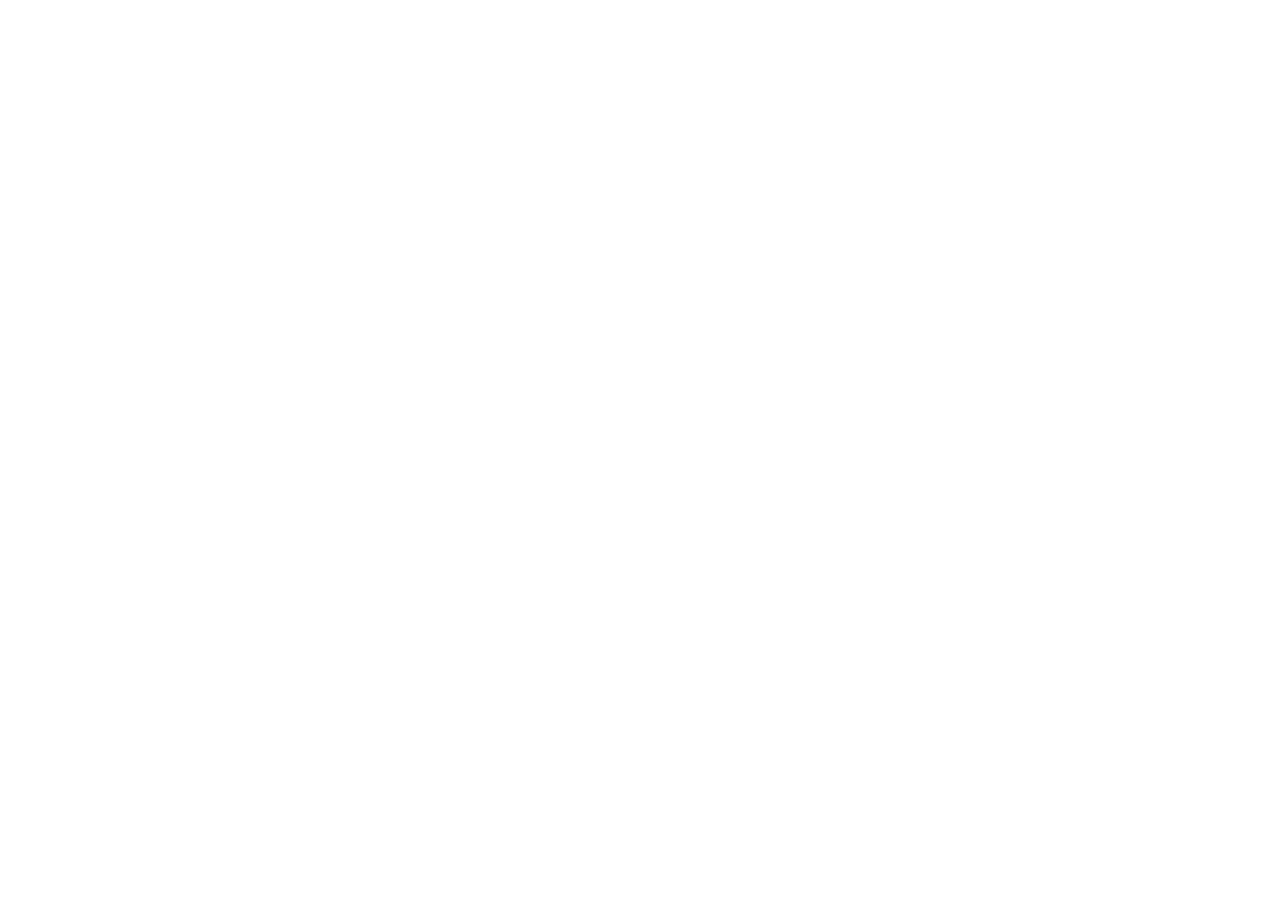
==== commit 32e007d3: "Add files via upload" ====
--- a/index.html
+++ b/index.html
@@ -1,1173 +1 @@
-<!doctype html>
-<html class="no-js" lang="zxx">
-
-    <head>
-        <meta charset="utf-8">
-        <meta http-equiv="x-ua-compatible" content="ie=edge">
-        <title>MediDove - Medical and Health HTML5 Template </title>
-        <meta name="description" content="">
-        <meta name="viewport" content="width=device-width, initial-scale=1">
-
-        <link rel="manifest" href="site.webmanifest">
-        <link rel="shortcut icon" type="image/x-icon" href="img/favicon.png">
-        <!-- Place favicon.png in the root directory -->
-
-        <!-- CSS here -->
-        <link rel="stylesheet" href="css/bootstrap.min.css">
-        <link rel="stylesheet" href="css/owl.carousel.min.css">
-        <link rel="stylesheet" href="css/animate.min.css">
-        <link rel="stylesheet" href="css/nice-select.css">
-        <link rel="stylesheet" href="css/magnific-popup.css">
-        <link rel="stylesheet" href="css/all.min.css">
-        <link rel="stylesheet" href="css/meanmenu.css">
-        <link rel="stylesheet" href="css/slick.css">
-        <link rel="stylesheet" href="css/default.css">
-        <link rel="stylesheet" href="css/style.css">
-        <link rel="stylesheet" href="css/responsive.css">
-    </head>
-
-    <body>
-
-        <!-- header begin -->
-        <header>
-            <div class="top-bar d-none d-md-block">
-                <div class="container">
-                    <div class="row d-flex align-items-center">
-                        <div class="col-xl-6 offset-xl-1 col-lg-6 offset-lg-1 col-md-7 offset-md-1">
-                            <div class="header-info">
-                                <span><i class="fas fa-phone"></i> +1 800 833 9780</span>
-                                <span><i class="fas fa-envelope"></i> info@example.com</span>
-                            </div>
-                        </div>
-                        <div class="col-xl-5 col-lg-5 col-md-4">
-                            <div class="header-top-right-btn f-right">
-                                <a href="appoinment.html" class="btn">Make Appointment</a>
-                            </div>
-                        </div>
-                    </div>
-                </div>
-            </div>
-            <!-- menu-area -->
-            <nav class="header-menu-area">
-                <div class="container">
-                    <div class="row">
-                        <div class="col-xl-3 col-lg-3 col-md-5 d-flex align-items-center">
-                            <div class="logo logo-circle pos-rel">
-                                <a href="index.html"><img src="img/logo/logo.png" alt=""></a>
-                            </div>
-                        </div>
-                        <div class="col-xl-9 col-lg-9 col-md-9">
-                            <div class="header-right f-right">
-                                <div class="header-lang f-right pos-rel d-none d-lg-block">
-                                    <div class="lang-icon">
-                                        <img src="img/icon/lang.png" alt="">
-                                        <span>EN<i class="fas fa-angle-down"></i></span>
-                                    </div>
-                                    <ul class="header-lang-list">
-                                        <li><a href="#">USA</a></li>
-                                        <li><a href="#">UK</a></li>
-                                        <li><a href="#">CA</a></li>
-                                        <li><a href="#">AU</a></li>
-                                    </ul>
-                                </div>
-                                <div class="header-social-icons f-right d-none d-xl-block">
-                                    <ul>
-                                        <li><a href="#"><i class="fab fa-facebook-f"></i></a></li>
-                                        <li><a href="#"><i class="fab fa-behance"></i></a></li>
-                                        <li><a href="#"><i class="fab fa-youtube"></i></a></li>
-                                        <li><a href="#"><i class="fab fa-linkedin"></i></a></li>
-                                        <li><a href="#"><i class="fab fa-pinterest"></i></a></li>
-                                    </ul>
-                                </div>
-                            </div>
-                            <div class="header__menu f-right">
-                                <nav id="mobile-menu">
-                                    <ul>
-                                        <li><a href="index.html">Home +</a>
-                                            <ul class="submenu">
-                                                <li><a href="index.html">Home style 1</a></li>
-                                                <li><a href="index-2.html">Home style 2</a></li>
-                                                <li><a href="index-3.html">Home style 3</a></li>
-                                                <li><a href="index-4.html">Home style 4</a></li>
-                                                <li><a href="index-5.html">Home style 5</a></li>
-                                            </ul>
-                                        </li>
-                                        <li><a href="services.html">Department +</a>
-                                            <ul class="submenu">
-                                                <li><a href="services.html">Services 01</a></li>
-                                                <li><a href="services-2.html">Services 02</a></li>
-                                                <li><a href="services-details.html">Services Details</a></li>
-                                            </ul>
-                                        </li>
-                                        <li><a href="doctor.html">Doctors +</a>
-                                            <ul class="submenu">
-                                                <li><a href="doctor.html">Doctors 01</a></li>
-                                                <li><a href="doctor-2.html">Doctors 02</a></li>
-                                                <li><a href="doctor-details.html">Doctors Details</a></li>
-                                            </ul>
-                                        </li>
-                                        <li><a href="shop.html">Shop</a>
-                                            <ul class="submenu">
-                                                <li><a href="shop.html">Shop Page</a></li>
-                                                <li><a href="product-details.html">Shop Details</a></li>
-                                                <li><a href="cart.html">Shopping Cart</a></li>
-                                                <li><a href="checkout.html">Checkout</a></li>
-                                                <li><a href="wishlist.html">Wishlist</a></li>
-                                                <li><a href="login.html">Login</a></li>
-                                                <li><a href="register.html">Register</a></li>
-                                            </ul>
-                                        </li>
-                                        <li><a href="blog.html">News +</a>
-                                            <ul class="submenu">
-                                                <li><a href="blog.html">Blog Right Sidebar</a></li>
-                                                <li><a href="blog-left-sidebar.html">Blog Left Sidebar</a></li>
-                                                <li><a href="blog-no-sidebar.html">Blog No Sidebar</a></li>
-                                                <li><a href="blog-2-col.html">Blog 2 Column</a></li>
-                                                <li><a href="blog-2-col-mas.html">Blog 2 Col Masonry</a></li>
-                                                <li><a href="blog-3-col.html">Blog 3 Column</a></li>
-                                                <li><a href="blog-3-col-mas.html">Blog 3 Col Masonry</a></li>
-                                                <li><a href="blog-details.html">Blog Details</a></li>
-                                                <li><a href="blog-details-left-sidebar.html">Details Left Sidebar</a>
-                                                </li>
-                                                <li><a href="blog-details-audio.html">Details Audio</a></li>
-                                                <li><a href="blog-details-video.html">Details Video</a></li>
-                                                <li><a href="blog-details-gallery.html">Details Gallery</a></li>
-                                            </ul>
-                                        </li>
-                                        <li><a href="#">Pages +</a>
-                                            <ul class="submenu">
-                                                <li><a href="about.html">About</a></li>
-                                                <li><a href="appoinment.html">Appoinment</a></li>
-                                                <li><a href="portfolio-2-col.html">Portfolio 2 column</a></li>
-                                                <li><a href="portfolio.html">Portfolio 3 column</a></li>
-                                                <li><a href="portfolio-slider.html">Portfolio Slider</a></li>
-                                                <li><a href="contact.html">Contact</a></li>
-                                            </ul>
-                                        </li>
-                                    </ul>
-                                </nav>
-                            </div>
-                        </div>
-                        <div class="col-12">
-                            <div class="mobile-menu"></div>
-                        </div>
-                    </div>
-                </div>
-            </nav>
-        </header>
-        <!-- header end -->
-
-        <main>
-
-            <section id="video-banner">
-                <video autoplay muted loop id="myVideo">
-                    <source src="./video/hsa.webm" type="video/mp4">
-                </video>
-            </section>
-
-            <style>
-
-            </style>
-            <!-- hero-area start -->
-            <!-- <section class="hero-area">
-                <div class="hero-slider">
-                    <div class="slider-active">
-                        <div class="single-slider slider-height d-flex align-items-center"
-                            data-background="img/slider/slider-bg-1.jpg">
-                            <div class="container">
-                                <div class="row">
-                                    <div class="col-xl-6 col-lg-8 col-md-10">
-                                        <div class="hero-text">
-                                            <div class="hero-slider-caption ">
-                                                <h5 data-animation="fadeInUp" data-delay=".2s">We are here for your
-                                                    care.</h5>
-                                                <h1 data-animation="fadeInUp" data-delay=".4s">Best Care & Better
-                                                    Doctor.</h1>
-                                                <p data-animation="fadeInUp" data-delay=".6s">Lorem ipsum dolor sit
-                                                    amet, consectetur adipisicing elit, sed do eiusmod tempor incididunt
-                                                    ut labore et dolore magna aliqua.</p>
-                                            </div>
-                                            <div class="hero-slider-btn">
-                                                <a data-animation="fadeInLeft" data-delay=".6s" href="appoinment.html"
-                                                    class="btn btn-icon ml-0"><span>+</span>Make Appointment</a>
-                                                <a data-animation="fadeInRight" data-delay="1.0s"
-                                                    href="https://www.youtube.com/watch?v=eXQgPCsd83c"
-                                                    class="play-btn popup-video"><i class="fas fa-play"></i></a>
-                                            </div>
-                                        </div>
-                                    </div>
-                                </div>
-                            </div>
-                        </div>
-                        <div class="single-slider slider-height d-flex align-items-center"
-                            data-background="img/slider/slider-bg-2in1.jpg">
-                            <div class="container">
-                                <div class="row">
-                                    <div class="col-xl-6 col-lg-8 col-md-10">
-                                        <div class="hero-text">
-                                            <div class="hero-slider-caption ">
-                                                <h5 data-animation="fadeInUp" data-delay=".2s">We are here for your
-                                                    care.</h5>
-                                                <h1 data-animation="fadeInUp" data-delay=".4s">Best Care & Better
-                                                    Doctor.</h1>
-                                                <p data-animation="fadeInUp" data-delay=".6s">Lorem ipsum dolor sit
-                                                    amet, consectetur adipisicing elit, sed do eiusmod tempor incididunt
-                                                    ut labore et dolore magna aliqua.</p>
-                                            </div>
-                                            <div class="hero-slider-btn">
-                                                <a data-animation="fadeInLeft" data-delay=".6s" href="appoinment.html"
-                                                    class="btn btn-icon ml-0"><span>+</span>Make Appointment</a>
-                                                <a data-animation="fadeInRight" data-delay="1.0s"
-                                                    href="https://www.youtube.com/watch?v=eXQgPCsd83c"
-                                                    class="play-btn popup-video"><i class="fas fa-play"></i></a>
-                                            </div>
-                                        </div>
-                                    </div>
-                                </div>
-                            </div>
-                        </div>
-                    </div>
-                </div>
-            </section> -->
-            <!-- hero-area end -->
-            <!-- about-area start -->
-            <section class="about-area pt-120 pb-90">
-                <div class="container">
-                    <div class="row">
-                        <div class="col-xl-6 col-lg-5">
-                            <div class="medical-icon-brand-2">
-                                <img src="img/about/medical-brand-icon-border.png" alt="">
-                            </div>
-                            <div class="about-left-side pos-rel mb-30">
-                                <div class="about-front-img">
-                                    <img src="img/about/about-img.jpg" alt="">
-                                </div>
-                                <div class="about-shape">
-                                    <img src="img/about/about-shape.png" alt="">
-                                </div>
-                            </div>
-                        </div>
-                        <div class="col-xl-6 col-lg-7">
-                            <div class="about-right-side pt-55 mb-30">
-                                <div class="about-title mb-20">
-                                    <h5>About Us</h5>
-                                    <h1>Short Story About MediDove Clinic.</h1>
-                                </div>
-                                <div class="about-text">
-                                    <p>Ut enim ad minim veniam, quis nostrud exercitation ullamco laboris nisi ut
-                                        aliquip ex ea commodo consequat. Duis aute
-                                        irure dolor in reprehenderit in voluptate velit esse cillum dolore eu fugiat
-                                        nulla pariatur. Excepteur sint occaecat
-                                        cupidatat non proident, sunt in culpa qui officia.</p>
-                                    <p>Lorem ipsum dolor sit amet, consectetur adipisicing elit, sed do eiusmod tempor
-                                        incididunt ut labore et dolore magna
-                                        aliqua. Ut enim ad minim veniam, quis nostrud exercitation ullamco laboris nisi
-                                        ut aliquip ex ea commodo consequat.
-                                        Duis aute irure dolor in reprehenderit in voluptate velit esse cillum dolore eu
-                                        fugiat nulla pariatur. Excepteur sint
-                                        occaecat cupidatat non proident, sunt in culpa qui officia deserunt mollit anim
-                                        id est laborum.</p><br>
-                                </div>
-                                <div class="about-author d-flex align-items-center">
-                                    <div class="author-ava">
-                                        <img src="img/about/author-ava.png" alt="">
-                                    </div>
-                                    <div class="author-desination">
-                                        <h4>Rosalina D. Williamson</h4>
-                                        <h6>founder</h6>
-                                    </div>
-                                </div>
-                            </div>
-                        </div>
-                    </div>
-                </div>
-            </section>
-            <!-- about-area end -->
-            <!-- calculate-area start -->
-            <section class="appointment-area appointment-area-3 pos-rel pt-115 pb-120"
-                data-background="img/appoinment/appointment-bg.jpg">
-                <div class="container">
-                    <div class="row">
-                        <div class="col-xl-7 col-lg-8">
-                            <div class="calculate-box white-bg">
-                                <div class="calculate-content">
-                                    <div class="row">
-                                        <div class="col-xl-12">
-                                            <div class="about-title news-letter-title mb-70">
-                                                <h5 class="pink-color">Appointment</h5>
-                                                <h1>Request a Job now</h1>
-                                            </div>
-                                        </div>
-                                    </div>
-                                    <form action="">
-
-
-                                        <div class="row">
-                                            <div class="col-xl-6 col-lg-6 col-md-6">
-                                                <div class="calculate-form appointment-form-3 mb-20">
-                                                    <input type="text" placeholder="Name">
-                                                </div>
-                                            </div>
-                                            <div class="col-xl-6 col-lg-6 col-md-6">
-                                                <div class="calculate-form appointment-form-3 mb-20">
-                                                    <input type="text" placeholder="Email">
-                                                </div>
-                                            </div>
-                                        </div>
-                                        <div class="row">
-                                            <div class="col-xl-6 col-lg-6 col-md-6">
-                                                <div class="calculate-form appointment-form-3 mb-20">
-                                                    <input type="text" placeholder="Degree">
-                                                </div>
-                                            </div>
-                                            <div class="col-xl-6 col-lg-6 col-md-6">
-                                                <div class="calculate-form appointment-form-3 mb-20">
-                                                    <input type="text" placeholder="Address">
-                                                </div>
-                                            </div>
-                                        </div>
-                                        <div class="row">
-                                            <div class="col-xl-6 col-lg-6 col-md-6">
-                                                <div class="calculate-form appointment-form-3 mb-20">
-                                                    <input type="text" placeholder="Phone">
-                                                </div>
-                                            </div>
-                                            <div class="col-xl-6 col-lg-6 col-md-6">
-                                                <div class="calculate-form appointment-form-3 mb-20">
-                                                    <input type="text" placeholder="City">
-                                                </div>
-                                            </div>
-                                        </div>
-                                        <div class="row">
-                                            <div class="col-xl-6 col-lg-6 col-md-6">
-                                                <select>
-                                                    <option value="1">Colon & rectal surgery</option>
-                                                    <option value="2">Name One</option>
-                                                    <option value="2">Name Two</option>
-                                                </select>
-                                            </div>
-                                        </div>
-                                </div>
-                                <a href="" class="btn mt-40">submit query</a>
-                            </div>
-                        </div>
-                    </div>
-                </div>
-            </section>
-            <!-- calculate-area end -->
-
-            <section id="calculate">
-                <div class="row pt-120">
-                    <div class="col-xl-4 col-lg-4 col-md-6">
-                        <div class="single-couter counter-box counter-box-white text-center mb-30">
-                            <img src="img/counter/counter-icon-7.png" alt="">
-                            <h1><span class="theme-color counter">540</span>+</h1>
-                            <h6 class="green-color pb-20">Expert Doctors</h6>
-                            <div class="counter-text mt-10">
-                                <p>Lorem ipsum dolor sit amet, consectetur adipisicing elit, sed do eiusmod tempor
-                                    incididunt ut lab.</p>
-                            </div>
-                        </div>
-                    </div>
-                    <div class="col-xl-4 col-lg-4 col-md-6">
-                        <div class="single-couter counter-box counter-box-white text-center mb-30">
-                            <img src="img/counter/counter-icon-83.png" alt="">
-                            <h1><span class="theme-color counter">899</span>+</h1>
-                            <h6 class="green-color pb-20">Problem Solve</h6>
-                            <span class="counter-shpae"></span>
-                            <div class="counter-text mt-10">
-                                <p>Lorem ipsum dolor sit amet, consectetur adipisicing elit, sed do eiusmod tempor
-                                    incididunt ut lab.</p>
-                            </div>
-                        </div>
-                    </div>
-                    <div class="col-xl-4 col-lg-4 col-md-6">
-                        <div class="single-couter counter-box counter-box-white text-center mb-30">
-                            <img src="img/counter/counter-icon-9.png" alt="">
-                            <h1><span class="theme-color counter">100</span>+</h1>
-                            <h6 class="green-color pb-20">Award Winner</h6>
-                            <span class="counter-shpae"></span>
-                            <div class="counter-text mt-10">
-                                <p>Lorem ipsum dolor sit amet, consectetur adipisicing elit, sed do eiusmod tempor
-                                    incididunt ut lab.</p>
-                            </div>
-                        </div>
-                    </div>
-                </div>
-            </section>
-
-            <!-- services-area start -->
-            <!-- <section class="servcies-area gray-bg pt-115 pb-90">
-                <div class="container">
-                    <div class="row">
-                        <div class="col-xl-8 offset-xl-2 col-lg-10 offset-lg-1">
-                            <div class="section-title text-center pos-rel mb-75">
-                                <div class="section-icon">
-                                    <img class="section-back-icon" src="img/section/section-back-icon.png" alt="">
-                                </div>
-                                <div class="section-text pos-rel">
-                                    <h5>Departments</h5>
-                                    <h1>Managed Your Heathcare Services</h1>
-                                </div>
-                                <div class="section-line pos-rel">
-                                    <img src="img/shape/section-title-line.png" alt="">
-                                </div>
-                            </div>
-                        </div>
-                    </div>
-                    <div class="row">
-                        <div class="col-xl-4 col-lg-6 col-md-6">
-                            <div class="service-box text-center mb-30">
-                                <div class="service-thumb">
-                                    <img src="img/services/service1.png" alt="">
-                                </div>
-                                <div class="service-content">
-                                    <h3><a href="#">Body Surgery</a></h3>
-                                    <p>Ut enim ad minim veniam, quis nostrud exercitation ullamco laboris nisi ut
-                                        aliquip ex ea commodo.</p>
-                                    <a class="service-link" href="services-details.html">Read More</a>
-                                </div>
-                            </div>
-                        </div>
-                        <div class="col-xl-4 col-lg-6 col-md-6">
-                            <div class="service-box text-center mb-30">
-                                <div class="service-thumb">
-                                    <img src="img/services/service2.png" alt="">
-                                </div>
-                                <div class="service-content">
-                                    <h3><a href="#">Dental Care</a></h3>
-                                    <p>Ut enim ad minim veniam, quis nostrud exercitation ullamco laboris nisi ut
-                                        aliquip ex ea commodo.</p>
-                                    <a class="service-link" href="services-details.html">Read More</a>
-                                </div>
-                            </div>
-                        </div>
-                        <div class="col-xl-4 col-lg-6 col-md-6">
-                            <div class="service-box text-center mb-30">
-                                <div class="service-thumb">
-                                    <img src="img/services/service3.png" alt="">
-                                </div>
-                                <div class="service-content">
-                                    <h3><a href="#">Eye Care</a></h3>
-                                    <p>Ut enim ad minim veniam, quis nostrud exercitation ullamco laboris nisi ut
-                                        aliquip ex ea commodo.</p>
-                                    <a class="service-link" href="services-details.html">Read More</a>
-                                </div>
-                            </div>
-                        </div>
-                        <div class="col-xl-4 col-lg-6 col-md-6">
-                            <div class="service-box text-center mb-30">
-                                <div class="service-thumb">
-                                    <img src="img/services/service4.png" alt="">
-                                </div>
-                                <div class="service-content">
-                                    <h3><a href="#">Blood Cancer</a></h3>
-                                    <p>Ut enim ad minim veniam, quis nostrud exercitation ullamco laboris nisi ut
-                                        aliquip ex ea commodo.</p>
-                                    <a class="service-link" href="services-details.html">Read More</a>
-                                </div>
-                            </div>
-                        </div>
-                        <div class="col-xl-4 col-lg-6 col-md-6">
-                            <div class="service-box text-center mb-30">
-                                <div class="service-thumb">
-                                    <img src="img/services/service5.png" alt="">
-                                </div>
-                                <div class="service-content">
-                                    <h3><a href="#">Neurology Sargery</a></h3>
-                                    <p>Ut enim ad minim veniam, quis nostrud exercitation ullamco laboris nisi ut
-                                        aliquip ex ea commodo.</p>
-                                    <a class="service-link" href="services-details.html">Read More</a>
-                                </div>
-                            </div>
-                        </div>
-                        <div class="col-xl-4 col-lg-6 col-md-6">
-                            <div class="service-box text-center mb-30">
-                                <div class="service-thumb">
-                                    <img src="img/services/service6.png" alt="">
-                                </div>
-                                <div class="service-content">
-                                    <h3><a href="#">Allergic Issue</a></h3>
-                                    <p>Ut enim ad minim veniam, quis nostrud exercitation ullamco laboris nisi ut
-                                        aliquip ex ea commodo.</p>
-                                    <a class="service-link" href="services-details.html">Read More</a>
-                                </div>
-                            </div>
-                        </div>
-                    </div>
-                </div>
-            </section> -->
-            <!-- services-area end -->
-            <!-- team-area start -->
-            <!-- <section class="team-area pt-115 pb-55">
-                <div class="container">
-                    <div class="row">
-                        <div class="col-xl-6 col-lg-7 col-md-10">
-                            <div class="section-title pos-rel mb-75">
-                                <div class="section-icon">
-                                    <img class="section-back-icon back-icon-left"
-                                        src="img/section/section-back-icon.png" alt="">
-                                </div>
-                                <div class="section-text pos-rel">
-                                    <h5>Our Team</h5>
-                                    <h1>A Professional & Care Provider</h1>
-                                </div>
-                                <div class="section-line pos-rel">
-                                    <img src="img/shape/section-title-line.png" alt="">
-                                </div>
-                            </div>
-                        </div>
-                        <div class="col-xl-6 col-lg-5">
-                            <div class="section-button text-right d-none d-lg-block pt-80">
-                                <a data-animation="fadeInLeft" data-delay=".6s" href="appoinment.html"
-                                    class="btn btn-icon ml-0"><span>+</span>Make Appointment</a>
-                            </div>
-                        </div>
-                    </div>
-                    <div class="row">
-                        <div class="col-xl-4 col-lg-4 col-md-6">
-                            <div class="team-box text-center mb-60">
-                                <div class="team-thumb mb-45 pos-rel">
-                                    <img src="img/team/member1.png" alt="">
-                                    <a class="team-link" href="doctor-details.html">+</a>
-                                </div>
-                                <div class="team-content">
-                                    <h3>Rosalina D. Williamson</h3>
-                                    <h6>Founder</h6>
-                                </div>
-                            </div>
-                        </div>
-                        <div class="col-xl-4 col-lg-4 col-md-6">
-                            <div class="team-box text-center mb-60">
-                                <div class="team-thumb mb-45 pos-rel">
-                                    <img src="img/team/member2.png" alt="">
-                                    <a class="team-link" href="doctor-details.html">+</a>
-                                </div>
-                                <div class="team-content">
-                                    <h3>Diconda PIran Will</h3>
-                                    <h6>dentist</h6>
-                                </div>
-                            </div>
-                        </div>
-                        <div class="col-xl-4 col-lg-4 col-md-6">
-                            <div class="team-box text-center mb-60">
-                                <div class="team-thumb mb-45 pos-rel">
-                                    <img src="img/team/member3.png" alt="">
-                                    <a class="team-link" href="doctor-details.html">+</a>
-                                </div>
-                                <div class="team-content">
-                                    <h3>Hulk M. Kenbon</h3>
-                                    <h6>neurologist</h6>
-                                </div>
-                            </div>
-                        </div>
-                        <div class="col-xl-4 col-lg-4 col-md-6">
-                            <div class="team-box text-center mb-60">
-                                <div class="team-thumb mb-45 pos-rel">
-                                    <img src="img/team/member4.png" alt="">
-                                    <a class="team-link" href="doctor-details.html">+</a>
-                                </div>
-                                <div class="team-content">
-                                    <h3>Haliam Z. Dicolaz</h3>
-                                    <h6>Consultant</h6>
-                                </div>
-                            </div>
-                        </div>
-                        <div class="col-xl-4 col-lg-4 col-md-6">
-                            <div class="team-box text-center mb-60">
-                                <div class="team-thumb mb-45 pos-rel">
-                                    <img src="img/team/member5.png" alt="">
-                                    <a class="team-link" href="doctor-details.html">+</a>
-                                </div>
-                                <div class="team-content">
-                                    <h3>Nicolas D. Case</h3>
-                                    <h6>dentist</h6>
-                                </div>
-                            </div>
-                        </div>
-                        <div class="col-xl-4 col-lg-4 col-md-6">
-                            <div class="team-box text-center mb-60">
-                                <div class="team-thumb mb-45 pos-rel">
-                                    <img src="img/team/member6.png" alt="">
-                                    <a class="team-link" href="doctor-details.html">+</a>
-                                </div>
-                                <div class="team-content">
-                                    <h3>Phumdon H. Norman</h3>
-                                    <h6>neurologist</h6>
-                                </div>
-                            </div>
-                        </div>
-                    </div>
-                </div>
-            </section> -->
-            <!-- team-area end -->
-            <!-- fact-area start -->
-            <!-- <section class="fact-area fact-map primary-bg pos-rel pt-115 pb-60">
-                <div class="container">
-                    <div class="row">
-                        <div class="col-xl-6 col-lg-6 col-md-10">
-                            <div class="section-title pos-rel mb-45">
-                                <div class="section-text section-text-white pos-rel">
-                                    <h5>We are available 24/7</h5>
-                                    <h1 class="white-color">We Always Ready For A Challenge.</h1>
-                                </div>
-                            </div>
-                            <div class="section-button section-button-left mb-30">
-                                <a data-animation="fadeInLeft" data-delay=".6s" href="appoinment.html"
-                                    class="btn btn-icon ml-0"><span>+</span>Make Appointment</a>
-                            </div>
-                        </div>
-                        <div class="col-lg-6 col-lg-6 col-md-8">
-                            <div class="cta-satisfied">
-                                <div class="single-satisfied mb-50">
-                                    <h1>1M+</h1>
-                                    <h5> <i class="fas fa-user"></i> Satisfied Patients</h5>
-                                    <p>Lorem ipsum dolor sit amet, consectetur adipisicing elit, sed do eiusmod tempor
-                                        incididunt ut labore et dolore magna
-                                        aliqua.</p>
-                                </div>
-                                <div class="single-satisfied mb-50">
-                                    <h1>100+</h1>
-                                    <h5><i class="far fa-thumbs-up"></i> World Awards</h5>
-                                    <p>Lorem ipsum dolor sit amet, consectetur adipisicing elit, sed do eiusmod tempor
-                                        incididunt ut labore et dolore magna
-                                        aliqua.</p>
-                                </div>
-                            </div>
-                        </div>
-                    </div>
-                </div>
-            </section> -->
-            <!-- fact-area end -->
-            <!-- pricing-area start -->
-            <!-- <section class="pricing-area gray-bg pt-115 pb-90">
-                <div class="container">
-                    <div class="row">
-                        <div class="col-xl-5 col-lg-6 col-md-12">
-                            <div class="section-title pos-rel mb-75">
-                                <div class="section-icon">
-                                    <img class="section-back-icon back-icon-left"
-                                        src="img/section/section-back-icon.png" alt="">
-                                </div>
-                                <div class="section-text pos-rel">
-                                    <h5>Our Plans</h5>
-                                    <h1>Pricing &amp; Plans</h1>
-                                </div>
-                                <div class="section-line pos-rel">
-                                    <img src="img/shape/section-title-line.png" alt="">
-                                </div>
-                            </div>
-                        </div>
-                        <div class="col-xl-7 col-lg-6 col-md-12">
-                            <div class="pricing-menu f-right">
-                                <ul class="nav nav-pills" id="pills-tab" role="tablist">
-                                    <li class="nav-item">
-                                        <a class="nav-link active" id="pills-home-tab" data-toggle="pill"
-                                            href="#pills-home" role="tab" aria-controls="pills-home"
-                                            aria-selected="true">monthly</a>
-                                    </li>
-                                    <li class="nav-item">
-                                        <a class="nav-link" id="pills-profile-tab" data-toggle="pill"
-                                            href="#pills-profile" role="tab" aria-controls="pills-profile"
-                                            aria-selected="false">yearly</a>
-                                    </li>
-                                </ul>
-                            </div>
-                        </div>
-                    </div>
-                    <div class="row">
-                        <div class="col-xl-12">
-                            <div class="tab-content" id="pills-tabContent">
-                                <div class="tab-pane fade show active" id="pills-home" role="tabpanel"
-                                    aria-labelledby="pills-home-tab">
-                                    <div class="row">
-                                        <div class="col-xl-4 col-lg-4 col-md-6">
-                                            <div class="pricing-box mb-30">
-                                                <div class="pricing-thumb mb-45">
-                                                    <img src="img/pricing/pricing-thumb-1.png" alt="">
-                                                </div>
-                                                <div class="pricing-content">
-                                                    <h1>Professional</h1>
-                                                    <p>Ut enim ad minim veniam, quis istomw nostrud exercitation ullamco
-                                                        laboris nisi ut aliquip ex ea
-                                                        commodo.</p>
-                                                    <a data-animation="fadeInLeft" data-delay=".6s" href="#"
-                                                        class="btn btn-icon ml-0"><span>+</span>Price:
-                                                        $489.00</a>
-                                                </div>
-                                            </div>
-                                        </div>
-                                        <div class="col-xl-4 col-lg-4 col-md-6">
-                                            <div class="pricing-box mb-30">
-                                                <div class="pricing-thumb mb-45">
-                                                    <img src="img/pricing/pricing-thumb-2.png" alt="">
-                                                </div>
-                                                <div class="pricing-content">
-                                                    <h1>Advanced</h1>
-                                                    <p>Ut enim ad minim veniam, quis istomw nostrud exercitation ullamco
-                                                        laboris nisi ut aliquip ex ea
-                                                        commodo.</p>
-                                                    <a data-animation="fadeInLeft" data-delay=".6s" href="#"
-                                                        class="btn btn-icon ml-0"><span>+</span>Price:
-                                                        $489.00</a>
-                                                </div>
-                                            </div>
-                                        </div>
-                                        <div class="col-xl-4 col-lg-4 col-md-6">
-                                            <div class="pricing-box mb-30">
-                                                <div class="pricing-thumb mb-45">
-                                                    <img src="img/pricing/pricing-thumb-3.png" alt="">
-                                                </div>
-                                                <div class="pricing-content">
-                                                    <h1>Advantage</h1>
-                                                    <p>Ut enim ad minim veniam, quis istomw nostrud exercitation ullamco
-                                                        laboris nisi ut aliquip ex ea
-                                                        commodo.</p>
-                                                    <a data-animation="fadeInLeft" data-delay=".6s" href="#"
-                                                        class="btn btn-icon ml-0"><span>+</span>Price:
-                                                        $489.00</a>
-                                                </div>
-                                            </div>
-                                        </div>
-                                    </div>
-                                </div>
-                                <div class="tab-pane fade" id="pills-profile" role="tabpanel"
-                                    aria-labelledby="pills-profile-tab">
-                                    <div class="row">
-                                        <div class="col-xl-4 col-lg-4 col-md-6">
-                                            <div class="pricing-box mb-30">
-                                                <div class="pricing-thumb mb-45">
-                                                    <img src="img/pricing/pricing-thumb-1.png" alt="">
-                                                </div>
-                                                <div class="pricing-content">
-                                                    <h1>Professional</h1>
-                                                    <p>Ut enim ad minim veniam, quis istomw nostrud exercitation ullamco
-                                                        laboris nisi ut aliquip ex ea
-                                                        commodo.</p>
-                                                    <a data-animation="fadeInLeft" data-delay=".6s" href="#"
-                                                        class="btn btn-icon ml-0"><span>+</span>Price:
-                                                        $489.00</a>
-                                                </div>
-                                            </div>
-                                        </div>
-                                        <div class="col-xl-4 col-lg-4 col-md-6">
-                                            <div class="pricing-box mb-30">
-                                                <div class="pricing-thumb mb-45">
-                                                    <img src="img/pricing/pricing-thumb-2.png" alt="">
-                                                </div>
-                                                <div class="pricing-content">
-                                                    <h1>Advanced</h1>
-                                                    <p>Ut enim ad minim veniam, quis istomw nostrud exercitation ullamco
-                                                        laboris nisi ut aliquip ex ea
-                                                        commodo.</p>
-                                                    <a data-animation="fadeInLeft" data-delay=".6s" href="#"
-                                                        class="btn btn-icon ml-0"><span>+</span>Price:
-                                                        $489.00</a>
-                                                </div>
-                                            </div>
-                                        </div>
-                                        <div class="col-xl-4 col-lg-4 col-md-6">
-                                            <div class="pricing-box mb-30">
-                                                <div class="pricing-thumb mb-45">
-                                                    <img src="img/pricing/pricing-thumb-3.png" alt="">
-                                                </div>
-                                                <div class="pricing-content">
-                                                    <h1>Advantage</h1>
-                                                    <p>Ut enim ad minim veniam, quis istomw nostrud exercitation ullamco
-                                                        laboris nisi ut aliquip ex ea
-                                                        commodo.</p>
-                                                    <a data-animation="fadeInLeft" data-delay=".6s" href="#"
-                                                        class="btn btn-icon ml-0"><span>+</span>Price:
-                                                        $489.00</a>
-                                                </div>
-                                            </div>
-                                        </div>
-                                    </div>
-                                </div>
-                            </div>
-                        </div>
-                    </div>
-                </div>
-            </section> -->
-            <!-- pricing-area end -->
-            <!-- cta-area start -->
-            <section class="cta-area pos-rel pt-115 pb-120" data-background="img/slider/slider-bg-1.jpg">
-                <div class="container">
-                    <div class="row">
-                        <div class="col-xl-10 offset-xl-1 col-md-12">
-                            <div class="cta-text text-center">
-                                <div class="section-title pos-rel mb-50">
-                                    <div class="section-text section-text-white pos-rel">
-                                        <h5>Stay healthy & strong to enjoy life</h5>
-                                        <h1 class="white-color">Trust Us To Be There To Help All & Make Things Well
-                                            Again.</h1>
-                                    </div>
-                                </div>
-                                <div class="section-button section-button-left">
-                                    <a data-animation="fadeInLeft" data-delay=".6s" href="appoinment.html"
-                                        class="btn btn-icon btn-icon-green ml-0"><span>+</span>get a consultant</a>
-                                </div>
-                            </div>
-                        </div>
-                    </div>
-                </div>
-            </section>
-            <!-- cta-area end -->
-            <!-- latest-news-area start -->
-            <!-- <section class="latest-news-area pt-115 pb-20">
-                <div class="container">
-                    <div class="row">
-                        <div class="col-xl-6 col-lg-7">
-                            <div class="section-title pos-rel mb-75">
-                                <div class="section-icon">
-                                    <img class="section-back-icon back-icon-left"
-                                        src="img/section/section-back-icon.png" alt="">
-                                </div>
-                                <div class="section-text pos-rel">
-                                    <h5>News</h5>
-                                    <h1>Get Every Single Updates Here.</h1>
-                                </div>
-                                <div class="section-line pos-rel">
-                                    <img src="img/shape/section-title-line.png" alt="">
-                                </div>
-                            </div>
-                        </div>
-                        <div class="col-xl-6 col-lg-5 d-none d-lg-block">
-                            <div class="section-button text-right pt-80">
-                                <a data-animation="fadeInLeft" data-delay=".6s" href="blog.html"
-                                    class="btn btn-icon ml-0"><span>+</span>our blog</a>
-                            </div>
-                        </div>
-                    </div>
-                    <div class="row">
-                        <div class="col-xl-4 col-lg-6 col-md-6">
-                            <div class="latest-news-box mb-30">
-                                <div class="latest-news-thumb mb-35">
-                                    <img src="img/blog/blog-thumb-1.jpg" alt="">
-                                </div>
-                                <div class="latest-news-content">
-                                    <div class="news-meta mb-10">
-                                        <span><a href="#" class="news-tag">Medical,</a></span>
-                                        <span><a href="#" class="news-tag">Medicine</a></span>
-                                    </div>
-                                    <h3><a href="news-details.html">Lorem ipsum dolor sit amet, cons ectetur adidis
-                                            dicolo wiran.</a></h3>
-                                    <p>Lorem ipsum dolor sit amet, consectetur adipisicing elit, sed do eiusmod tempor
-                                        incididunt ut labore et dolore
-                                        magna
-                                        aliqua. Ut enim ad minim veniam.</p>
-                                </div>
-                            </div>
-                        </div>
-                        <div class="col-xl-4 col-lg-6 col-md-6">
-                            <div class="latest-news-box mb-30">
-                                <div class="latest-news-thumb mb-35">
-                                    <img src="img/blog/blog-thumb-2.jpg" alt="">
-                                </div>
-                                <div class="latest-news-content">
-                                    <div class="news-meta mb-10">
-                                        <span><a href="#" class="news-tag">Medical,</a></span>
-                                        <span><a href="#" class="news-tag">Medicine</a></span>
-                                    </div>
-                                    <h3><a href="news-details.html">Lorem ipsum dolor sit amet, cons ectetur adidis
-                                            dicolo wiran.</a></h3>
-                                    <p>Lorem ipsum dolor sit amet, consectetur adipisicing elit, sed do eiusmod tempor
-                                        incididunt ut labore et dolore
-                                        magna
-                                        aliqua. Ut enim ad minim veniam.</p>
-                                </div>
-                            </div>
-                        </div>
-                        <div class="col-xl-4 col-lg-12 col-md-12">
-                            <div class="recent-news-list mb-120">
-                                <div class="latest-news-content singl-news news-border-bottom">
-                                    <h3><a href="news-details.html">Lorem ipsum dolor sit amet, consectetur adidis.</a>
-                                    </h3>
-                                    <span class="meta-date"><i class="far fa-calendar"></i>23rd Jan 2019</span>
-                                    <span class="meta-date"><a href="#"><i class="far fa-comments"></i>33
-                                            Comments</a></span>
-                                </div>
-                                <div class="latest-news-content singl-news news-border-bottom">
-                                    <h3><a href="news-details.html">Lorem ipsum dolor sit amet, consectetur adidis.</a>
-                                    </h3>
-                                    <span class="meta-date"><i class="far fa-calendar"></i>23rd Jan 2019</span>
-                                    <span class="meta-date"><a href="#"><i class="far fa-comments"></i>33
-                                            Comments</a></span>
-                                </div>
-                                <div class="latest-news-content singl-news ">
-                                    <h3><a href="news-details.html">Lorem ipsum dolor sit amet, consectetur adidis.</a>
-                                    </h3>
-                                    <span class="meta-date"><i class="far fa-calendar"></i>23rd Jan 2019</span>
-                                    <span class="meta-date"><a href="#"><i class="far fa-comments"></i>33
-                                            Comments</a></span>
-                                </div>
-                            </div>
-                            <div class="mk-call-btn f-right mb-30">
-                                <a data-animation="fadeInLeft" data-delay=".6s" href="contact.html"
-                                    class="btn btn-icon btn-icon-green ml-0"><span><i
-                                            class="fas fa-phone"></i></span>make call</a>
-                            </div>
-                        </div>
-                    </div>
-                </div>
-            </section> -->
-            <!-- latest-news-area end -->
-            <div class="membership-review member-ship-map gray-bg pos-rel">
-                <div class="test-active owl-carousel">
-                    <div class="item">
-                        <div class="review-box">
-                            <div class="members-rating">
-                                <ul>
-                                    <li><i class="fas fa-star"></i></li>
-                                    <li><i class="fas fa-star"></i></li>
-                                    <li><i class="fas fa-star"></i></li>
-                                    <li><i class="fas fa-star"></i></li>
-                                    <li><i class="fas fa-star"></i></li>
-                                </ul>
-                            </div>
-                            <div class="members-text">
-                                <p>Lorem ipsum dolor sit amet, coning
-                                    ctetur adipisicing elit, sed do it on
-                                    eiusmod tempor incididunt me
-                                    ut labore et dolore.</p>
-                            </div>
-                            <div class="about-author d-flex align-items-center">
-                                <div class="author-ava">
-                                    <img src="img/membership/members-icon-2.png" alt="">
-                                </div>
-                                <div class="author-desination author-desination-2">
-                                    <h4>Mr. Halim Dawn</h4>
-                                    <h6>Founder, TrashTheme</h6>
-                                </div>
-                            </div>
-                        </div>
-                    </div>
-                    <div class="item">
-                        <div class="review-box">
-                            <div class="members-rating">
-                                <ul>
-                                    <li><i class="fas fa-star"></i></li>
-                                    <li><i class="fas fa-star"></i></li>
-                                    <li><i class="fas fa-star"></i></li>
-                                    <li><i class="fas fa-star"></i></li>
-                                    <li><i class="fas fa-star"></i></li>
-                                </ul>
-                            </div>
-                            <div class="members-text">
-                                <p>Lorem ipsum dolor sit amet, coning
-                                    ctetur adipisicing elit, sed do it on
-                                    eiusmod tempor incididunt me
-                                    ut labore et dolore.</p>
-                            </div>
-                            <div class="about-author d-flex align-items-center">
-                                <div class="author-ava">
-                                    <img src="img/membership/members-icon-3.png" alt="">
-                                </div>
-                                <div class="author-desination author-desination-2">
-                                    <h4>Hiliam D. Pawlu</h4>
-                                    <h6>Founder, TrashTheme</h6>
-                                </div>
-                            </div>
-                        </div>
-                    </div>
-                    <div class="item">
-                        <div class="review-box">
-                            <div class="members-rating">
-                                <ul>
-                                    <li><i class="fas fa-star"></i></li>
-                                    <li><i class="fas fa-star"></i></li>
-                                    <li><i class="fas fa-star"></i></li>
-                                    <li><i class="fas fa-star"></i></li>
-                                    <li><i class="fas fa-star"></i></li>
-                                </ul>
-                            </div>
-                            <div class="members-text">
-                                <p>Lorem ipsum dolor sit amet, coning
-                                    ctetur adipisicing elit, sed do it on
-                                    eiusmod tempor incididunt me
-                                    ut labore et dolore.</p>
-                            </div>
-                            <div class="about-author d-flex align-items-center">
-                                <div class="author-ava">
-                                    <img src="img/membership/members-icon-1.png" alt="">
-                                </div>
-                                <div class="author-desination author-desination-2">
-                                    <h4>Eric Z. Piedie</h4>
-                                    <h6>Founder, TrashTheme</h6>
-                                </div>
-                            </div>
-                        </div>
-                    </div>
-                </div>
-            </div>
-
-            <section class="map-area">
-                <div id="contact-map" class="contact-map"></div>
-            </section>
-
-            <!-- contact-form-area start -->
-            <section class="contact-form-area gray-bg pt-100 pb-100">
-                <div class="container">
-                    <div class="form-wrapper">
-                        <div class="row align-items-center">
-                            <div class="col-xl-8 col-lg-8">
-                                <div class="section-title mb-55">
-                                    <!-- <p><span></span> Anything On your Mind</p> -->
-                                    <h1>Contact us</h1>
-                                </div>
-                            </div>
-                            <div class="col-xl-4 col-lg-3 d-none d-xl-block ">
-
-                            </div>
-                        </div>
-                        <div class="contact-form">
-                            <form id="contact-form" action="#">
-                                <div class="row">
-                                    <div class="col-lg-6">
-                                        <div class="form-box user-icon mb-30">
-                                            <input type="text" name="name" placeholder="Your Name">
-                                        </div>
-                                    </div>
-                                    <div class="col-lg-6">
-                                        <div class="form-box email-icon mb-30">
-                                            <input type="text" name="email" placeholder="Your Email">
-                                        </div>
-                                    </div>
-                                    <div class="col-lg-6">
-                                        <div class="form-box phone-icon mb-30">
-                                            <input type="text" name="phone" placeholder="Your Phone">
-                                        </div>
-                                    </div>
-                                    <div class="col-lg-6">
-                                        <div class="form-box subject-icon mb-30">
-                                            <input type="text" name="subject" placeholder="Your Subject">
-                                        </div>
-                                    </div>
-                                    <div class="col-lg-12">
-                                        <div class="form-box message-icon mb-30">
-                                            <textarea name="message" id="message" cols="30" rows="10"
-                                                placeholder="Your Message"></textarea>
-                                        </div>
-                                        <div class="contact-btn text-center">
-                                            <button class="btn btn-icon ml-0" type="submit"><span>+</span> get
-                                                action</button>
-
-                                        </div>
-                                    </div>
-                                </div>
-                            </form>
-                            <p class="ajax-response text-center"></p>
-                        </div>
-                    </div>
-                </div>
-            </section>
-            <!-- contact-form-area end -->
-        </main>
-        <footer>
-            <div class="footer-top primary-bg pt-115 pb-90">
-                <div class="container">
-                    <div class="row">
-                        <div class="col-xl-5 col-lg-6 col-md-8">
-                            <div class="footer-contact-info mb-30">
-                                <div class="emmergency-call fix">
-                                    <div class="emmergency-call-icon f-left">
-                                        <i class="fas fa-phone"></i>
-                                    </div>
-                                    <div class="emmergency-call-text f-left">
-                                        <h6>Emergency number</h6>
-                                        <span>202-555-0104</span>
-                                    </div>
-                                </div>
-                                <div class="footer-logo mb-35">
-                                    <a href=""><img src="img/logo/footer-logo.png" alt=""></a>
-                                </div>
-                                <div class="footer-contact-content mb-25">
-                                    <p>Lorem ipsum dolor sit amet, consectetur adipisicing elit, sed do eiusmod
-                                        tempor incididunt ut labore
-                                        et dolore magna aliqua. Ut enim ad minim veniam, quis nostrud exercitation
-                                        ullamco laboris nisi ut.</p>
-                                </div>
-                                <div class="footer-emailing">
-                                    <ul>
-                                        <li><i class="far fa-envelope"></i>info@examplemedical.com</li>
-                                        <li><i class="far fa-clone"></i>examplemedical.com</li>
-                                        <li><i class="far fa-flag"></i>227 Marion Street, Columbia</li>
-                                    </ul>
-                                </div>
-                            </div>
-                        </div>
-                        <div class="col-xl-2 offset-xl-1 col-lg-3 col-md-4">
-                            <div class="footer-widget mb-30">
-                                <div class="footer-title">
-                                    <h3>Departments</h3>
-                                </div>
-                                <div class="footer-menu">
-                                    <ul>
-                                        <li><a href="#">Surgery and Radiology</a></li>
-                                        <li><a href="#">Family Medicine</a></li>
-                                        <li><a href="#">Women’s Health</a></li>
-                                        <li><a href="#">Optician</a></li>
-                                        <li><a href="#">Pediatrics</a></li>
-                                        <li><a href="#">Dermatology</a></li>
-                                    </ul>
-                                </div>
-                            </div>
-                        </div>
-                        <div class="col-xl-2 offset-xl-1 col-lg-3 d-md-none d-lg-block">
-                            <div class="footer-widget mb-30">
-                                <div class="footer-title">
-                                    <h3>Quick Links</h3>
-                                </div>
-                                <div class="footer-menu">
-                                    <ul>
-                                        <li><a href="#">Departments</a></li>
-                                        <li><a href="#">Our Doctors</a></li>
-                                        <li><a href="#">News</a></li>
-                                        <li><a href="#">Shop</a></li>
-                                        <li><a href="#">Contact Us</a></li>
-                                        <li><a href="#">Book an Appointment</a></li>
-                                    </ul>
-                                </div>
-                            </div>
-                        </div>
-                    </div>
-                </div>
-            </div>
-            <div class="footer-bottom pt-25 pb-20">
-                <div class="container">
-                    <div class="row">
-                        <div class="col-xl-12">
-                            <div class="footer-copyright text-center">
-                                <p class="white-color">Copyright by@ BasicTheme - 2019</p>
-                            </div>
-                        </div>
-                    </div>
-                </div>
-            </div>
-        </footer>
-        </main>
-
-        <!-- JS here -->
-        <script src="js/vendor/modernizr-3.5.0.min.js"></script>
-        <script src="js/vendor/jquery-1.12.4.min.js"></script>
-        <script src="js/popper.min.js"></script>
-        <script src="js/bootstrap.min.js"></script>
-        <script src="js/owl.carousel.min.js"></script>
-        <script src="js/isotope.pkgd.min.js"></script>
-        <script src="js/one-page-nav-min.js"></script>
-        <script src="js/slick.min.js"></script>
-        <script src="js/ajax-form.js"></script>
-        <script src="js/wow.min.js"></script>
-        <script src="js/jquery.nice-select.min.js"></script>
-        <script src="js/jquery.scrollUp.min.js"></script>
-        <script src="js/jquery.meanmenu.min.js"></script>
-        <script src="js/jquery.counterup.min.js"></script>
-        <script src="js/waypoints.min.js"></script>
-        <script src="https://maps.googleapis.com/maps/api/js?key=AIzaSyBvEEMx3XDpByNzYNn0n62Zsq_sVYPx1zY"></script>
-        <script src="js/imagesloaded.pkgd.min.js"></script>
-        <script src="js/jquery.magnific-popup.min.js"></script>
-        <script src="js/plugins.js"></script>
-        <script src="js/main.js"></script>
-    </body>
-
-</html>+<!DOCTYPE html><html lang="en"><head><meta charset="utf-8"><meta http-equiv="X-UA-Compatible" content="IE=edge"><meta name="viewport" content="width=device-width,initial-scale=1"><link rel="icon" href="/favicon.ico"><title>vue-first-app</title><link href="/css/chunk-00b66c0c.74bd75b1.css" rel="prefetch"><link href="/css/chunk-12a06172.96ead0fe.css" rel="prefetch"><link href="/css/chunk-211f8519.796ac7ad.css" rel="prefetch"><link href="/css/chunk-2a35f2b1.28e497f1.css" rel="prefetch"><link href="/css/chunk-3261ed57.f550b94a.css" rel="prefetch"><link href="/css/chunk-ba301a00.af1ba625.css" rel="prefetch"><link href="/js/chunk-00b66c0c.490d0f89.js" rel="prefetch"><link href="/js/chunk-12a06172.37e0f452.js" rel="prefetch"><link href="/js/chunk-211f8519.93be131e.js" rel="prefetch"><link href="/js/chunk-2a35f2b1.12797c23.js" rel="prefetch"><link href="/js/chunk-3261ed57.f082ac03.js" rel="prefetch"><link href="/js/chunk-ba301a00.1d5559c5.js" rel="prefetch"><link href="/css/app.1551a601.css" rel="preload" as="style"><link href="/js/app.9be33e98.js" rel="preload" as="script"><link href="/js/chunk-vendors.7e006593.js" rel="preload" as="script"><link href="/css/app.1551a601.css" rel="stylesheet"></head><body><noscript><strong>We're sorry but vue-first-app doesn't work properly without JavaScript enabled. Please enable it to continue.</strong></noscript><div id="app"></div><script src="/js/chunk-vendors.7e006593.js"></script><script src="/js/app.9be33e98.js"></script></body></html>